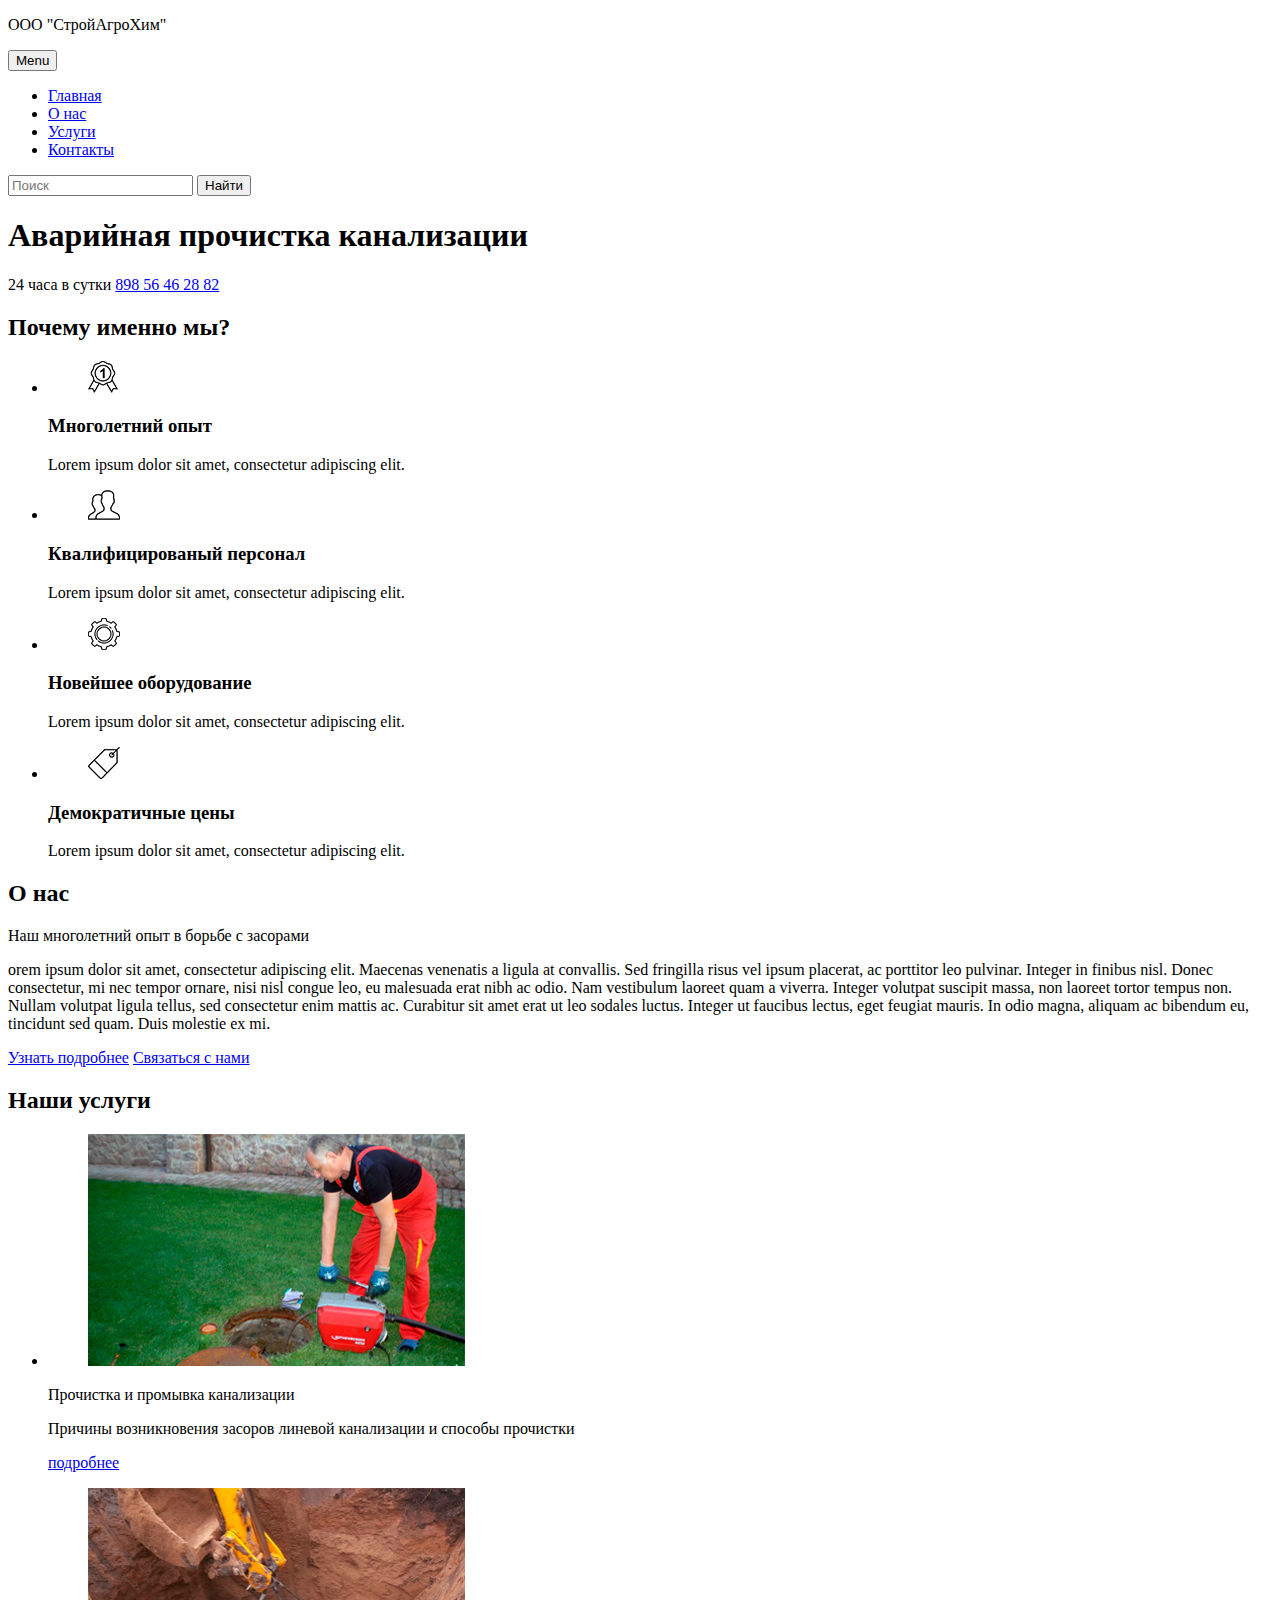
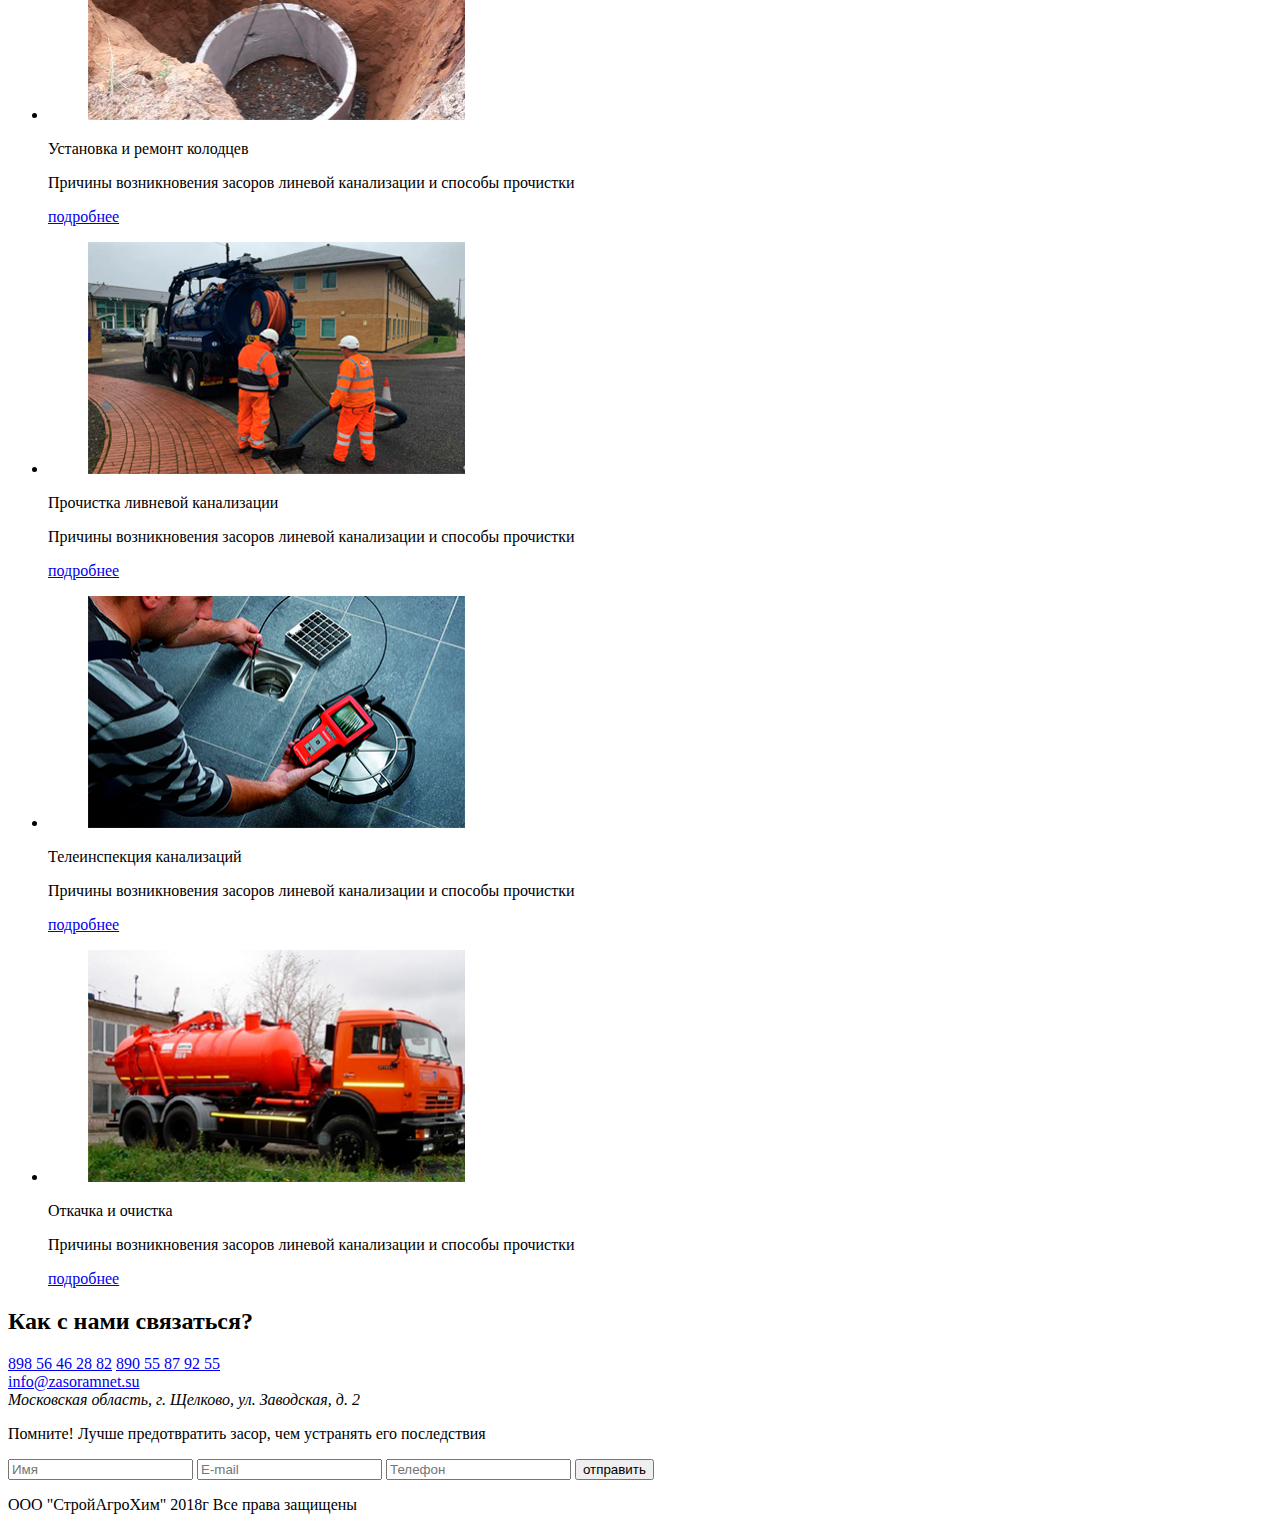
==== index.html @ be2d9e85 "Header" ====
<!DOCTYPE html>
<html lang="ru">
<head>
  <meta charset="UTF-8">
  <meta name="robots" content="noindex">
  <meta  name="viewport" content="width=device-width,initial-scale=1">
  <title>СтройАгроХим</title>
  <link href="https://fonts.googleapis.com/css?family=Istok+Web:400,700|Montserrat:300,300i&amp;subset=cyrillic" rel="stylesheet">
  <link rel="stylesheet" href="css/style.min.css">
</head>
<body>
  <header class="header">
    <div class="logo">
      <p>ООО "СтройАгроХим"</p>
    </div>
    <nav class="menu">
      <button type="button" class="menu__btn"><span class="visually-hidden">Menu</span></button>
      <ul class="menu__list">
        <li class="menu__item">
          <a href="#" class="menu__link">Главная</a>
        </li>
        <li class="menu__item">
          <a href="#" class="menu__link">О нас</a>
        </li>
        <li class="menu__item">
          <a href="#" class="menu__link">Услуги</a>
        </li>
        <li class="menu__item">
          <a href="#" class="menu__link">Контакты</a>
        </li>
      </ul>
    </nav>
    <form action="#" method="get" class="search">
      <input type="text" name="search" class="search__input" placeholder="Поиск">
      <button type="submit" class="search__btn"><span class="visually-hidden">Найти</span></button>
    </form>
  </header>
  
  <main>
    <section class="promo">
      <div class="wrapper promo__wrapper">
        <h1>Аварийная прочистка канализации</h1>
        <span>24 часа в сутки</span>
        <a href="tel:+79856462882" class="promo__phone">898 56 46 28 82</a>
      </div>
    </section>
    
    <section class="why wrapper">
      <h2 class="title">Почему именно мы?</h2>
      <ul class="why__menu">
        <li class="why__item">
          <figure class="why__img">
            <img src="img/icon-medal.png" alt="Многолетний опыт" width="30" height="32">
          </figure>
          <h3 class="subtitle">Многолетний опыт</h3>
          <p>Lorem ipsum dolor sit amet, consectetur adipiscing elit.</p>
        </li>
        <li class="why__item">
          <figure class="why__img">
            <img src="img/icon-users.png" alt="Квалифицированый персонал" width="32" height="30">
          </figure>
          <h3 class="subtitle">Квалифицированый персонал</h3>
          <p>Lorem ipsum dolor sit amet, consectetur adipiscing elit.</p>
        </li>
        <li class="why__item">
          <figure class="why__img">
            <img src="img/icon-cogwheel.png" alt="Новейшее оборудование" width="32" height="32">
          </figure>
          <h3 class="subtitle">Новейшее оборудование</h3>
          <p>Lorem ipsum dolor sit amet, consectetur adipiscing elit.</p>
        </li>
        <li class="why__item">
          <figure class="why__img">
            <img src="img/icon-tag.png" alt="Демократичные цены" width="32" height="32">
          </figure>
          <h3 class="subtitle">Демократичные цены</h3>
          <p>Lorem ipsum dolor sit amet, consectetur adipiscing elit.</p>
        </li>
      </ul>
    </section>
    
    <section class="about">
      <div class="wrapper">
        <h2 class="title">О нас</h2>
        <p class="about__title">Наш многолетний опыт в борьбе с засорами</p>
        <p>orem ipsum dolor sit amet, consectetur adipiscing elit. Maecenas venenatis a ligula at convallis. Sed fringilla risus vel ipsum placerat, ac porttitor leo pulvinar. Integer in finibus nisl. Donec consectetur, mi nec tempor ornare, nisi nisl congue leo, eu malesuada erat nibh ac odio. Nam vestibulum laoreet quam a viverra. Integer volutpat suscipit massa, non laoreet tortor tempus non. Nullam volutpat ligula tellus, sed consectetur enim mattis ac. Curabitur sit amet erat ut leo sodales luctus. Integer ut faucibus lectus, eget feugiat mauris. In odio magna, aliquam ac bibendum eu, tincidunt sed quam. Duis molestie ex mi.</p>
        <div class="about__links">
          <a href="#" class="about__link">Узнать подробнее</a>
          <a href="#" class="about__link">Связаться с нами</a>
        </div>
      </div>
    </section>
    
    <section class="service">
      <h2 class="title">Наши услуги</h2>
      <ul class="service__list">
        <li class="service__item">
          <figure class="service__img">
            <img src="img/img-1.jpg" alt="Прочистка и промывка канализации" width="377" height="232">
          </figure>
          <p class="service__title">Прочистка и промывка канализации</p>
          <div class="service__overlay">
            <p class="service__info">Причины возникновения засоров линевой канализации и способы прочистки</p>
            <a href="#" class="service__link">подробнее</a>
          </div>
        </li>
        <li class="service__item">
          <figure class="service__img">
            <img src="img/img-2.jpg" alt="Установка и ремонт колодцев" width="377" height="232">
          </figure>
          <p class="service__title">Установка и ремонт колодцев</p>
          <div class="service__overlay">
            <p class="service__info">Причины возникновения засоров линевой канализации и способы прочистки</p>
            <a href="#" class="service__link">подробнее</a>
          </div>
        </li>
        <li class="service__item">
          <figure class="service__img">
            <img src="img/img-3.jpg" alt="Прочистка ливневой канализации" width="377" height="232">
          </figure>
          <p class="service__title">Прочистка ливневой канализации</p>
          <div class="service__overlay">
            <p class="service__info">Причины возникновения засоров линевой канализации и способы прочистки</p>
            <a href="#" class="service__link">подробнее</a>
          </div>
        </li>
        <li class="service__item">
          <figure class="service__img">
            <img src="img/img-4.jpg" alt="Телеинспекция канализаций" width="377" height="232">
          </figure>
          <p class="service__title">Телеинспекция канализаций</p>
          <div class="service__overlay">
            <p class="service__info">Причины возникновения засоров линевой канализации и способы прочистки</p>
            <a href="#" class="service__link">подробнее</a>
          </div>
        </li>
        <li class="service__item">
          <figure class="service__img">
            <img src="img/img-5.jpg" alt="Откачка и очистка" width="377" height="232">
          </figure>
          <p class="service__title">Откачка и очистка</p>
          <div class="service__overlay">
            <p class="service__info">Причины возникновения засоров линевой канализации и способы прочистки</p>
            <a href="#" class="service__link">подробнее</a>
          </div>
        </li>
      </ul>
    </section>
    
    <section class="contacts">
      <div class="wrapper">
        <h2 class="title">Как с нами связаться?</h2>
        <div class="contacts__wrap">
          <div class="contacts__info">
            <div class="contacts__phones">
              <a href="tel:+79856462882">898 56 46 28 82</a>
              <a href="tel:+79055879255">890 55 87 92 55</a>
            </div>
            <a href="mailto:info@zasoramnet.su" class="contacts__mail">info@zasoramnet.su</a>
            <address class="contacts__address">Московская область, г. Щелково, ул. Заводская, д. 2</address>
            <p class="contacts__note">Помните! Лучше предотвратить засор, чем устранять его последствия</p>
          </div>
          <form action="#" method="post" class="contacts__form">
            <input type="text" name="name" class="contacts__input" placeholder="Имя">
            <input type="email" name="email" class="contacts__input" placeholder="E-mail">
            <input type="tel" name="phone" class="contacts__input" placeholder="Телефон">
            <button type="submit" class="contacts__btn">отправить</button>
          </form>
        </div>
      </div>
    </section>
  </main>
  
  <footer class="footer">
    <div class="wrapper">
      <p>ООО "СтройАгроХим" 2018г Все права защищены</p>
    </div>
  </footer>
  
  <script src=""></script>
</body>
</html>
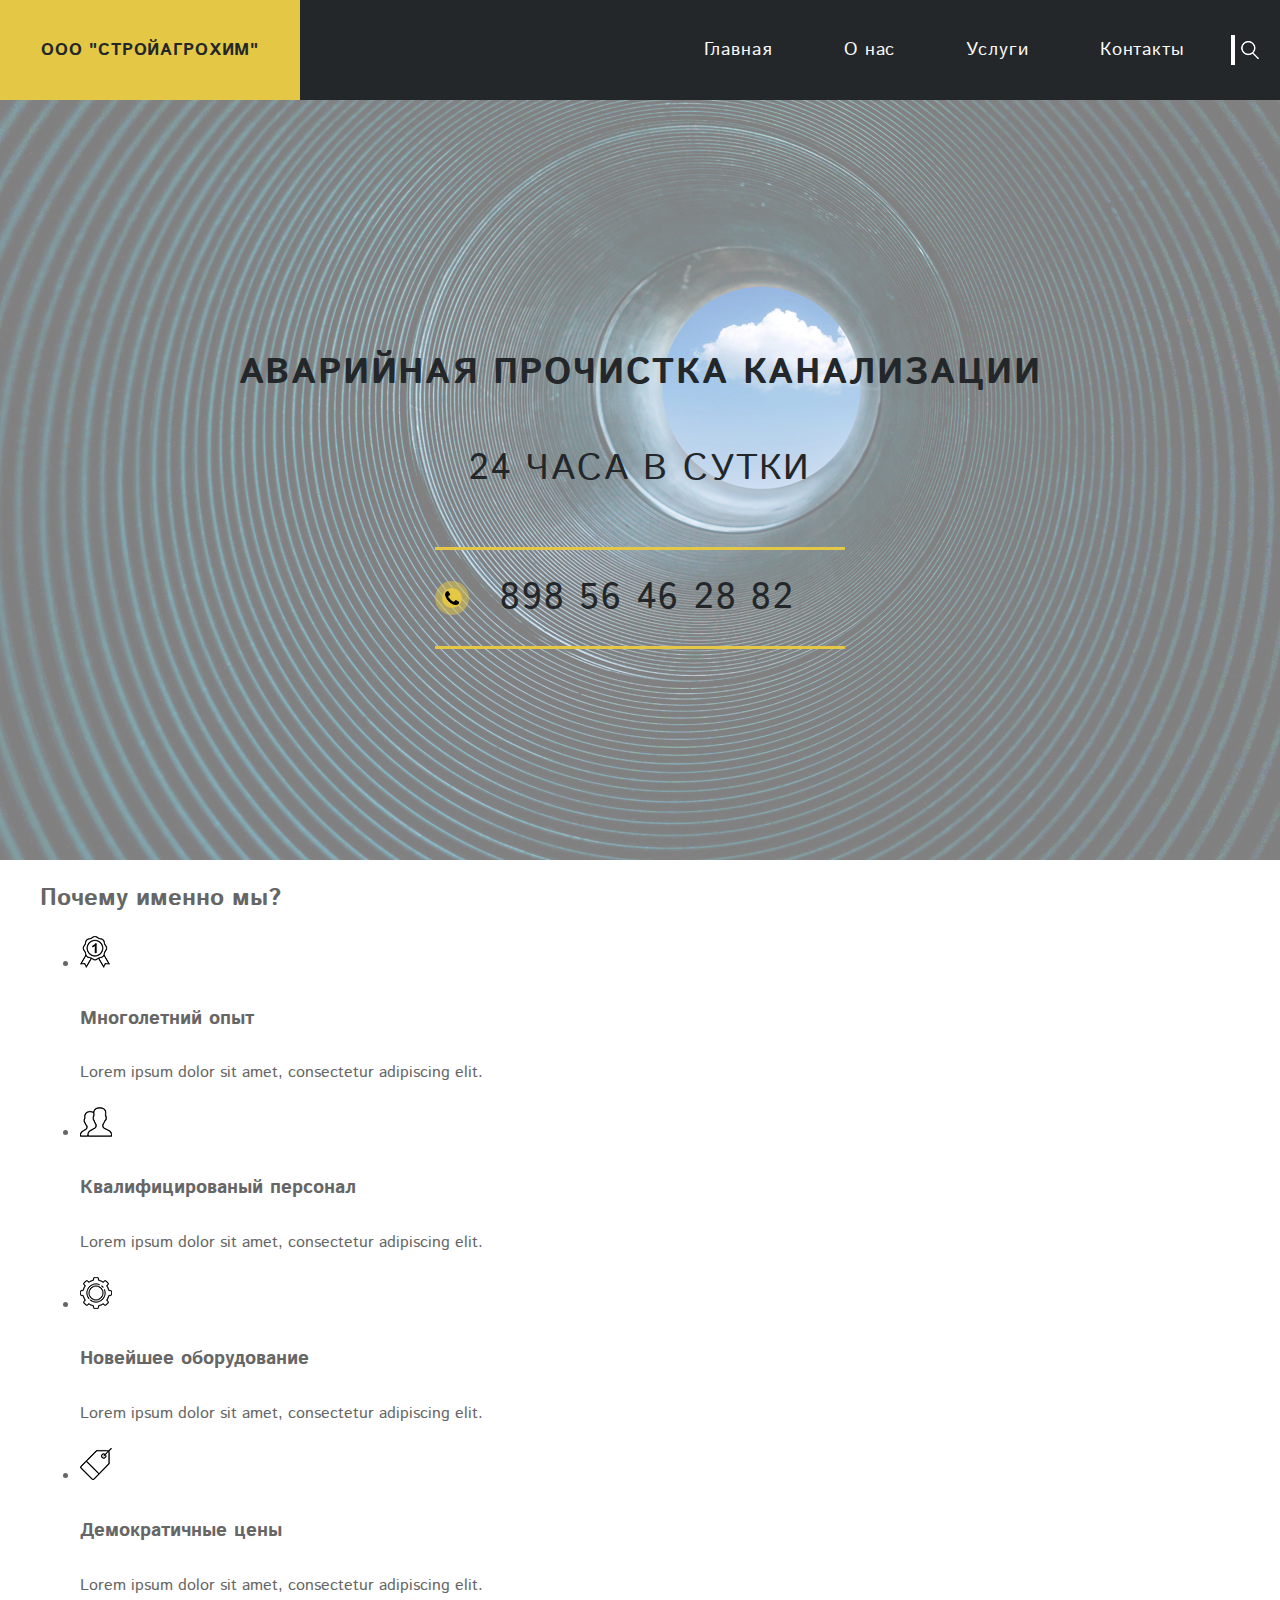
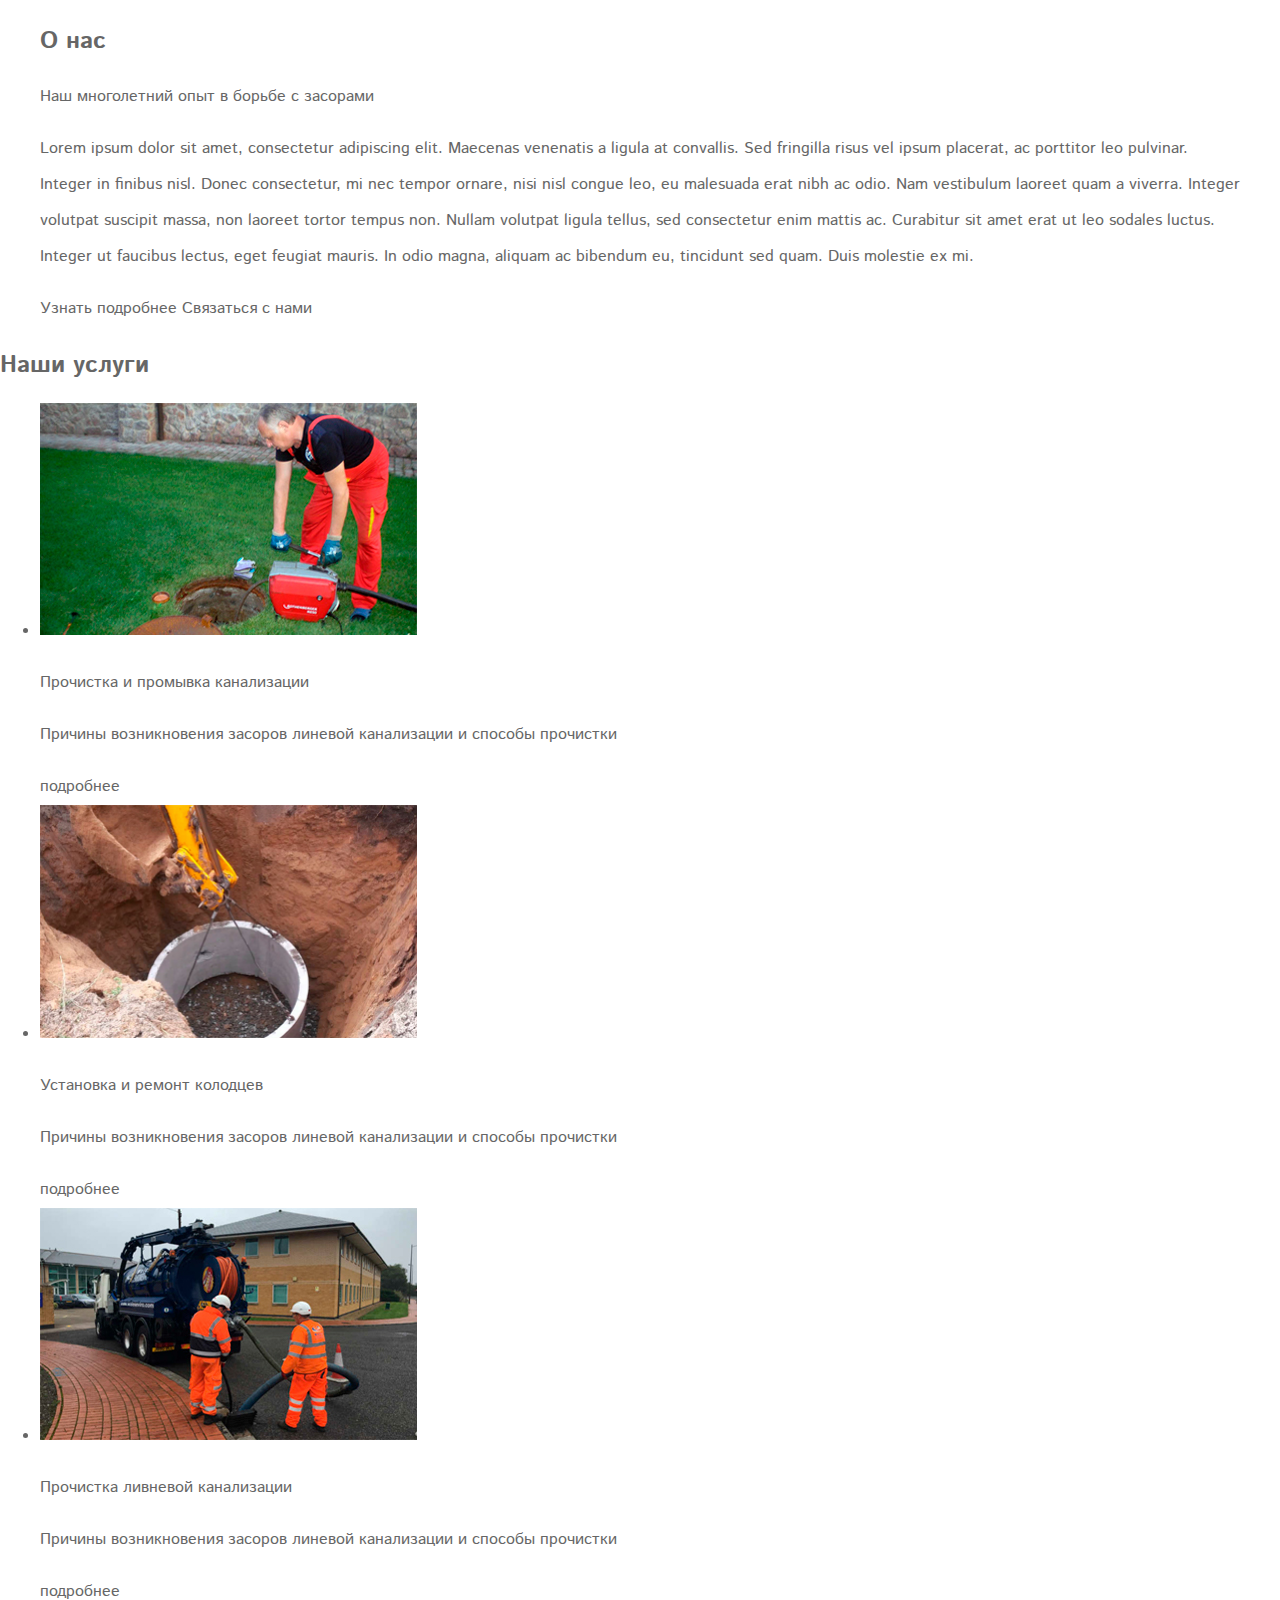
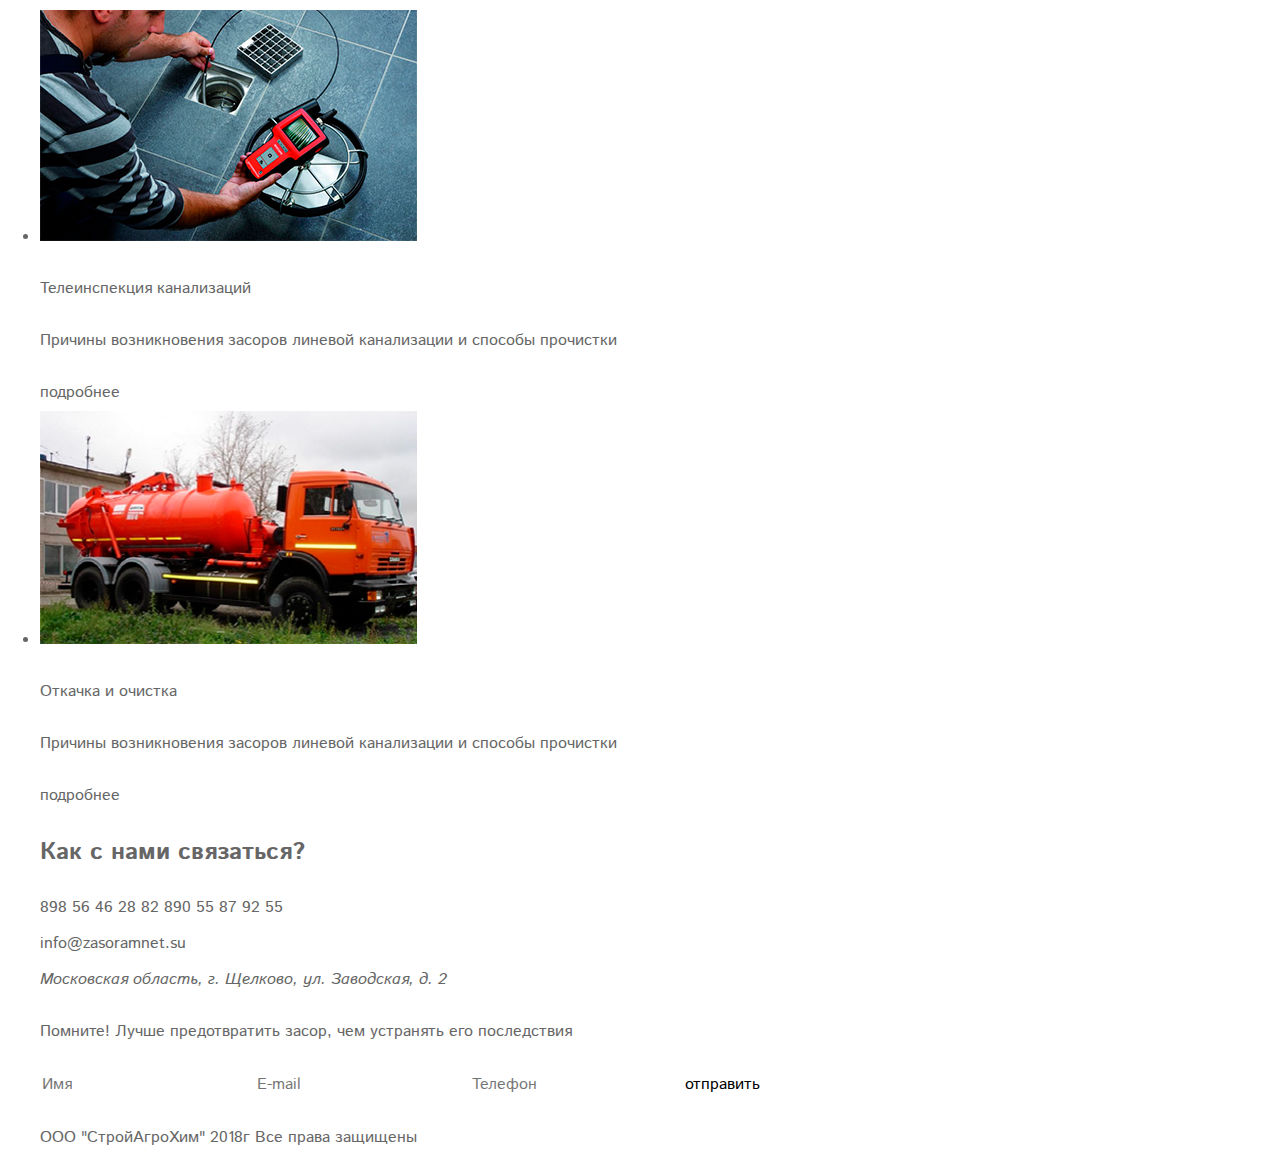
==== commit c526a944: "Promo" ====
--- a/index.html
+++ b/index.html
@@ -45,45 +45,47 @@
       </div>
     </section>
     
-    <section class="why wrapper">
-      <h2 class="title">Почему именно мы?</h2>
-      <ul class="why__menu">
-        <li class="why__item">
-          <figure class="why__img">
-            <img src="img/icon-medal.png" alt="Многолетний опыт" width="30" height="32">
-          </figure>
-          <h3 class="subtitle">Многолетний опыт</h3>
-          <p>Lorem ipsum dolor sit amet, consectetur adipiscing elit.</p>
-        </li>
-        <li class="why__item">
-          <figure class="why__img">
-            <img src="img/icon-users.png" alt="Квалифицированый персонал" width="32" height="30">
-          </figure>
-          <h3 class="subtitle">Квалифицированый персонал</h3>
-          <p>Lorem ipsum dolor sit amet, consectetur adipiscing elit.</p>
-        </li>
-        <li class="why__item">
-          <figure class="why__img">
-            <img src="img/icon-cogwheel.png" alt="Новейшее оборудование" width="32" height="32">
-          </figure>
-          <h3 class="subtitle">Новейшее оборудование</h3>
-          <p>Lorem ipsum dolor sit amet, consectetur adipiscing elit.</p>
-        </li>
-        <li class="why__item">
-          <figure class="why__img">
-            <img src="img/icon-tag.png" alt="Демократичные цены" width="32" height="32">
-          </figure>
-          <h3 class="subtitle">Демократичные цены</h3>
-          <p>Lorem ipsum dolor sit amet, consectetur adipiscing elit.</p>
-        </li>
-      </ul>
+    <section class="why">
+      <div class="wrapper">
+        <h2 class="title">Почему именно мы?</h2>
+        <ul class="why__list">
+          <li class="why__item">
+            <figure class="why__img">
+              <img src="img/icon-medal.png" alt="Многолетний опыт" width="30" height="32">
+            </figure>
+            <h3 class="subtitle">Многолетний опыт</h3>
+            <p>Lorem ipsum dolor sit amet, consectetur adipiscing elit.</p>
+          </li>
+          <li class="why__item">
+            <figure class="why__img">
+              <img src="img/icon-users.png" alt="Квалифицированый персонал" width="32" height="30">
+            </figure>
+            <h3 class="subtitle">Квалифицированый персонал</h3>
+            <p>Lorem ipsum dolor sit amet, consectetur adipiscing elit.</p>
+          </li>
+          <li class="why__item">
+            <figure class="why__img">
+              <img src="img/icon-cogwheel.png" alt="Новейшее оборудование" width="32" height="32">
+            </figure>
+            <h3 class="subtitle">Новейшее оборудование</h3>
+            <p>Lorem ipsum dolor sit amet, consectetur adipiscing elit.</p>
+          </li>
+          <li class="why__item">
+            <figure class="why__img">
+              <img src="img/icon-tag.png" alt="Демократичные цены" width="32" height="32">
+            </figure>
+            <h3 class="subtitle">Демократичные цены</h3>
+            <p>Lorem ipsum dolor sit amet, consectetur adipiscing elit.</p>
+          </li>
+        </ul>
+      </div>
     </section>
     
     <section class="about">
       <div class="wrapper">
         <h2 class="title">О нас</h2>
         <p class="about__title">Наш многолетний опыт в борьбе с засорами</p>
-        <p>orem ipsum dolor sit amet, consectetur adipiscing elit. Maecenas venenatis a ligula at convallis. Sed fringilla risus vel ipsum placerat, ac porttitor leo pulvinar. Integer in finibus nisl. Donec consectetur, mi nec tempor ornare, nisi nisl congue leo, eu malesuada erat nibh ac odio. Nam vestibulum laoreet quam a viverra. Integer volutpat suscipit massa, non laoreet tortor tempus non. Nullam volutpat ligula tellus, sed consectetur enim mattis ac. Curabitur sit amet erat ut leo sodales luctus. Integer ut faucibus lectus, eget feugiat mauris. In odio magna, aliquam ac bibendum eu, tincidunt sed quam. Duis molestie ex mi.</p>
+        <p>Lorem ipsum dolor sit amet, consectetur adipiscing elit. Maecenas venenatis a ligula at convallis. Sed fringilla risus vel ipsum placerat, ac porttitor leo pulvinar. Integer in finibus nisl. Donec consectetur, mi nec tempor ornare, nisi nisl congue leo, eu malesuada erat nibh ac odio. Nam vestibulum laoreet quam a viverra. Integer volutpat suscipit massa, non laoreet tortor tempus non. Nullam volutpat ligula tellus, sed consectetur enim mattis ac. Curabitur sit amet erat ut leo sodales luctus. Integer ut faucibus lectus, eget feugiat mauris. In odio magna, aliquam ac bibendum eu, tincidunt sed quam. Duis molestie ex mi.</p>
         <div class="about__links">
           <a href="#" class="about__link">Узнать подробнее</a>
           <a href="#" class="about__link">Связаться с нами</a>
--- a/css/style.min.css
+++ b/css/style.min.css
@@ -0,0 +1,2 @@
+/*! normalize.css v4.1.1 | MIT License | github.com/necolas/normalize.css */
+html{font-family:sans-serif;-ms-text-size-adjust:100%;-webkit-text-size-adjust:100%;-webkit-box-sizing:border-box;box-sizing:border-box}body{margin:0;width:100%;max-width:100%;font-family:"Istok Web","Arial",sans-serif;font-size:16px;line-height:36px;font-weight:400;color:#666;display:-webkit-box;display:-ms-flexbox;display:flex;-webkit-box-orient:vertical;-webkit-box-direction:normal;-ms-flex-direction:column;flex-direction:column;min-height:100vh}article,aside,details,figcaption,figure,footer,header,main,menu,nav,section,summary{display:block}audio,canvas,progress,video{display:inline-block}audio:not([controls]){display:none;height:0}progress,sub,sup{vertical-align:baseline}[hidden],template{display:none}a{background-color:transparent;-webkit-text-decoration-skip:objects;text-decoration:none;color:inherit}a:active,a:hover{outline-width:0}abbr[title]{border-bottom:none;-webkit-text-decoration:underline dotted;text-decoration:underline dotted}b,strong{font-weight:bolder}dfn{font-style:italic}h1{font-size:2em;margin:.67em 0}mark{background-color:#ff0;color:#000}small{font-size:80%}sub,sup{font-size:75%;line-height:0;position:relative}sub{bottom:-.25em}sup{top:-.5em}img{border-style:none;max-width:100%;height:auto}svg:not(:root){overflow:hidden}code,kbd,pre,samp{font-family:monospace,monospace;font-size:1em}hr{-webkit-box-sizing:content-box;box-sizing:content-box;height:0}button,input,select,textarea{margin:0}select{font:inherit}optgroup{font-weight:700}button,hr,input{overflow:visible}button,select{text-transform:none}[type=reset],[type=submit],button,html [type=button]{-webkit-appearance:button}[type=button]::-moz-focus-inner,[type=reset]::-moz-focus-inner,[type=submit]::-moz-focus-inner,button::-moz-focus-inner{border-style:none;padding:0}[type=button]:-moz-focusring,[type=reset]:-moz-focusring,[type=submit]:-moz-focusring,button:-moz-focusring{outline:1px dotted ButtonText}fieldset{border:1px solid silver;margin:0 2px;padding:.35em .625em .75em}legend{color:inherit;display:table;max-width:100%;white-space:normal}textarea{overflow:auto}[type=checkbox],[type=radio],legend{-webkit-box-sizing:border-box;box-sizing:border-box;padding:0}[type=number]::-webkit-inner-spin-button,[type=number]::-webkit-outer-spin-button{height:auto}[type=search]{-webkit-appearance:textfield;outline-offset:-2px}[type=search]::-webkit-search-cancel-button,[type=search]::-webkit-search-decoration{-webkit-appearance:none}::-webkit-input-placeholder{color:inherit;opacity:.54}::-webkit-file-upload-button{-webkit-appearance:button;font:inherit}.reset,figure{margin:0;padding:0}.visually-hidden{position:absolute;width:1px;height:1px;margin:-1px;border:0;padding:0;clip:rect(0 0 0 0);overflow:hidden}.transition{-webkit-transition:ease-out .3s;transition:ease-out .3s}.footer{margin-top:auto}*,:after,:before{-webkit-box-sizing:inherit;box-sizing:inherit}button,input,textarea{font:inherit;border:0;outline:0}button{padding:0;cursor:pointer;background-color:transparent}.wrapper{width:1230px;padding-left:15px;padding-right:15px;margin-left:auto;margin-right:auto}.header,.logo{display:-webkit-box;display:-ms-flexbox;display:flex;-webkit-box-align:center;-ms-flex-align:center;align-items:center}.header{position:fixed;z-index:1000;top:0;left:0;right:0;-webkit-box-pack:justify;-ms-flex-pack:justify;justify-content:space-between;background-color:#232729}.logo{width:300px;height:100px;-webkit-box-pack:center;-ms-flex-pack:center;justify-content:center;color:#232729;font-size:17px;line-height:30px;font-weight:700;letter-spacing:.05em;text-transform:uppercase;background-color:#e4c845}.logo p{margin:0}.menu{margin-left:auto;margin-right:15px}.menu__btn{display:none}.menu__list{margin:0;padding:0;list-style-type:none;display:-webkit-box;display:-ms-flexbox;display:flex;-webkit-box-pack:end;-ms-flex-pack:end;justify-content:flex-end;-webkit-box-align:center;-ms-flex-align:center;align-items:center}.menu__item{margin-left:10px}.menu__link{display:block;padding:15px 30px;color:#fafafa;font-size:18px;line-height:30px;letter-spacing:.05em;border-right:1px solid transparent;-webkit-transition:ease-out .3s;transition:ease-out .3s}.menu__link--active,.menu__link:active,.menu__link:hover{color:#232729;background-color:#e4c845;border-color:#333;-webkit-transition:ease-out .3s;transition:ease-out .3s}.search{display:-webkit-box;display:-ms-flexbox;display:flex;-webkit-box-pack:end;-ms-flex-pack:end;justify-content:flex-end;-webkit-box-align:center;-ms-flex-align:center;align-items:center;margin-right:15px}.search:hover .search__input,.search__input{-webkit-transition:ease-out .3s;transition:ease-out .3s}.search:hover .search__input{margin-right:10px;padding:0 10px;max-width:150px}.search__input{max-width:0;width:150px;height:30px}.promo,.search__btn{background-repeat:no-repeat;background-position:center}.search__btn{width:30px;height:30px;background-image:url(../img/icon-search.png);background-size:18px 18px}.promo{position:relative;z-index:5;min-height:860px;padding-top:355px;text-align:center;color:#232729;background-image:url(../img/bg-main.jpg);background-size:cover}.promo::before{content:"";position:absolute;z-index:-1;top:0;left:0;right:0;bottom:0;background-color:rgba(255,255,255,.5)}.promo h1{margin-top:0;margin-bottom:60px;font-weight:700}.promo h1,.promo span,.promo__phone{font-size:36px;letter-spacing:.05em;text-transform:uppercase}.promo span{margin-bottom:60px;display:block}.promo__phone{position:relative;display:inline-block;margin-left:auto;margin-right:auto;padding:30px 50px 30px 65px;border-bottom:3px solid #e4c845;border-top:3px solid #e4c845}.promo__phone::after,.promo__phone::before{content:"";position:absolute;top:50%;-webkit-transform:translateY(-50%);transform:translateY(-50%);border-radius:50%}.promo__phone::before{background-color:rgba(228,200,69,.5);left:0;width:34px;height:34px}.promo__phone::after{left:7px;width:20px;height:20px;background-color:#e4c845;background-image:url(../img/icon-phone.png);background-size:14px 14px;background-position:center;background-repeat:no-repeat}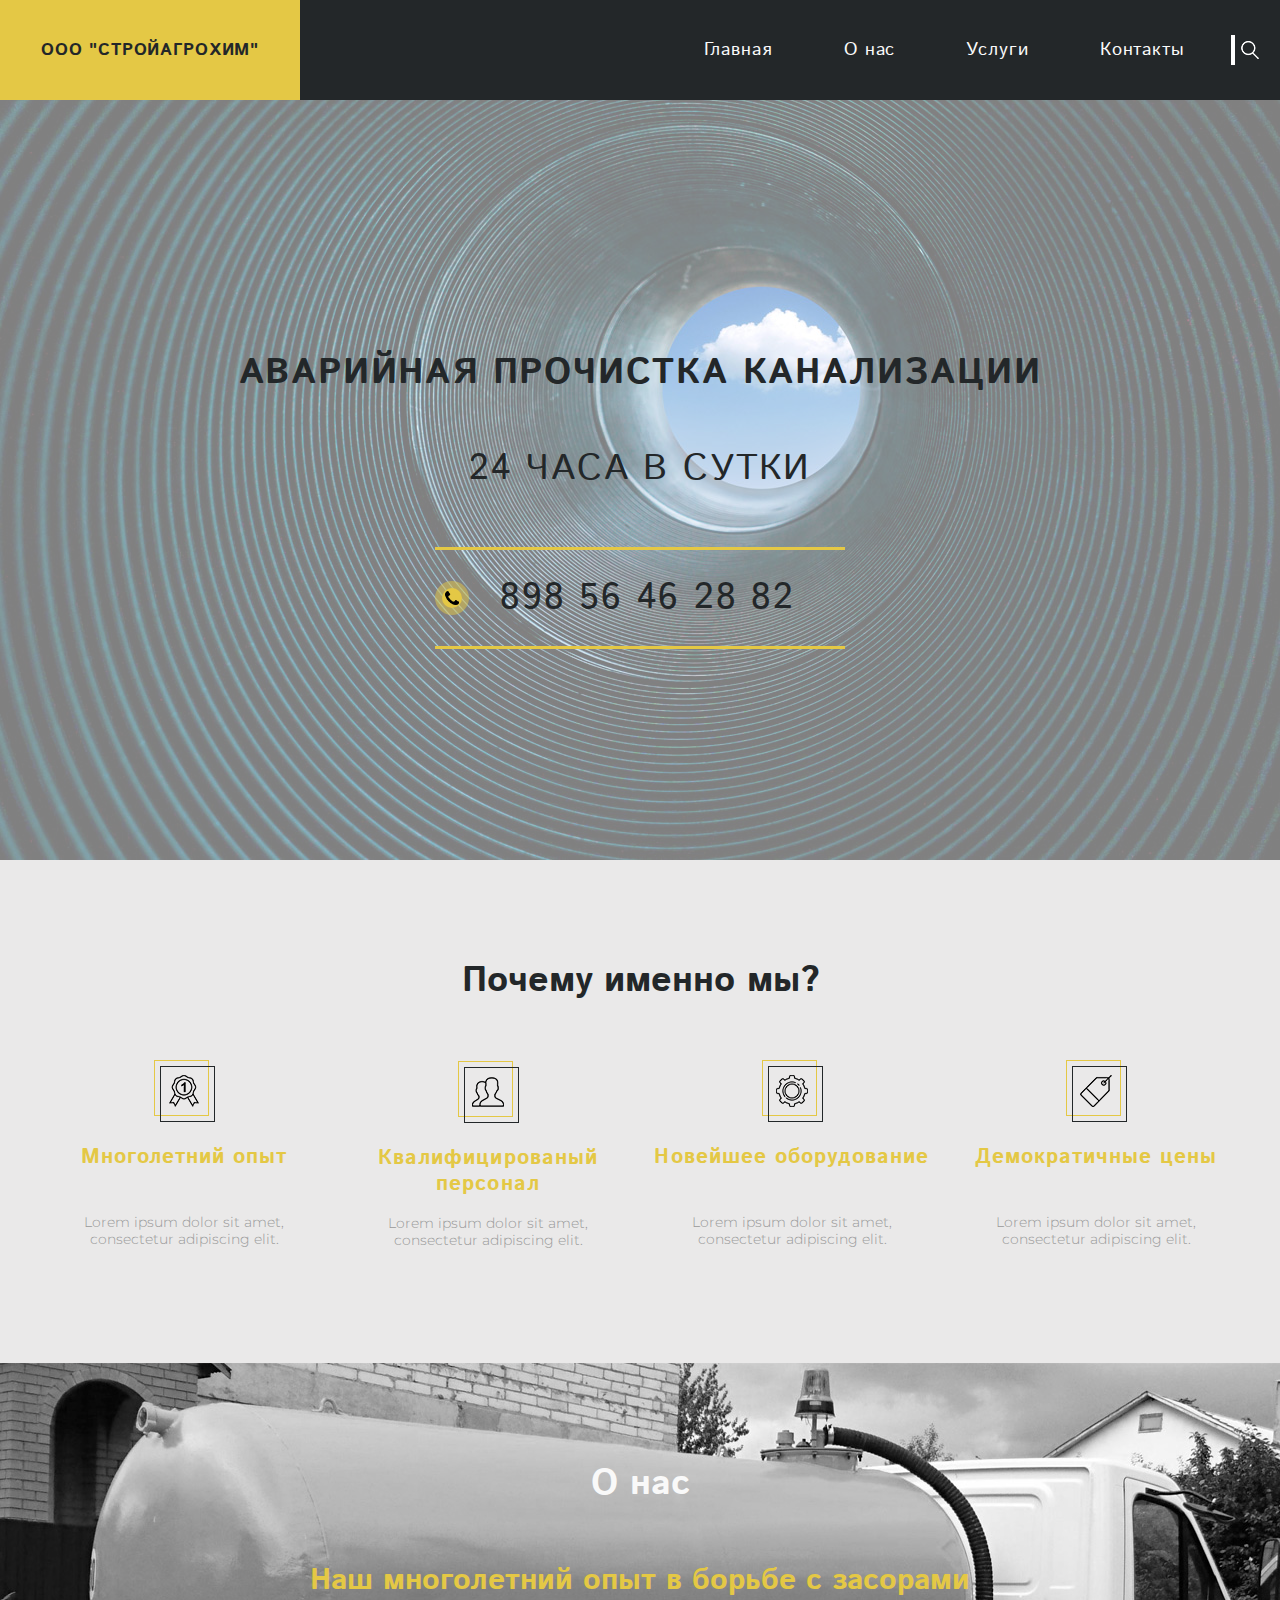
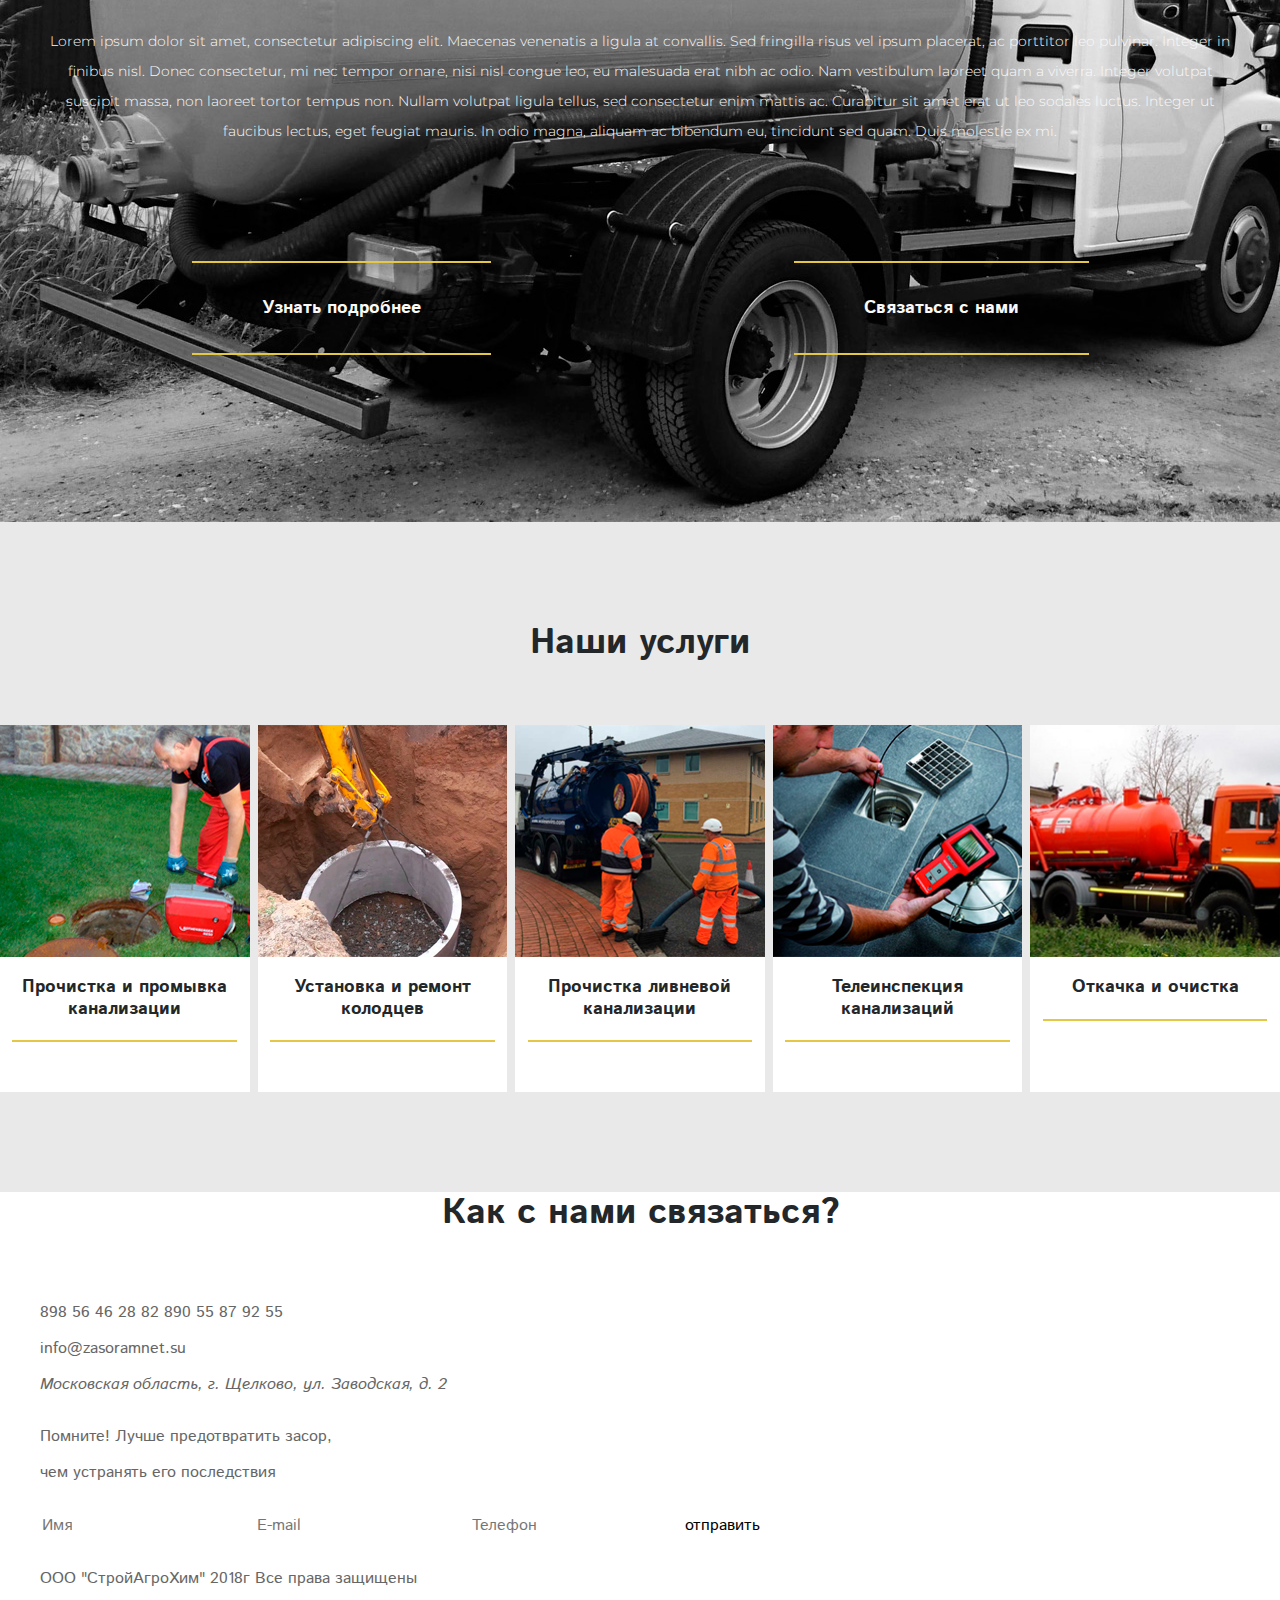
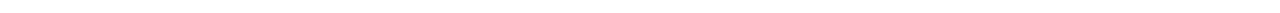
==== commit f6534bc8: "Desktop" ====
--- a/index.html
+++ b/index.html
@@ -160,7 +160,7 @@
             </div>
             <a href="mailto:info@zasoramnet.su" class="contacts__mail">info@zasoramnet.su</a>
             <address class="contacts__address">Московская область, г. Щелково, ул. Заводская, д. 2</address>
-            <p class="contacts__note">Помните! Лучше предотвратить засор, чем устранять его последствия</p>
+            <p class="contacts__note">Помните! Лучше предотвратить засор,<br>чем устранять его последствия</p>
           </div>
           <form action="#" method="post" class="contacts__form">
             <input type="text" name="name" class="contacts__input" placeholder="Имя">
--- a/css/style.min.css
+++ b/css/style.min.css
@@ -1,2 +1,2 @@
 /*! normalize.css v4.1.1 | MIT License | github.com/necolas/normalize.css */
-html{font-family:sans-serif;-ms-text-size-adjust:100%;-webkit-text-size-adjust:100%;-webkit-box-sizing:border-box;box-sizing:border-box}body{margin:0;width:100%;max-width:100%;font-family:"Istok Web","Arial",sans-serif;font-size:16px;line-height:36px;font-weight:400;color:#666;display:-webkit-box;display:-ms-flexbox;display:flex;-webkit-box-orient:vertical;-webkit-box-direction:normal;-ms-flex-direction:column;flex-direction:column;min-height:100vh}article,aside,details,figcaption,figure,footer,header,main,menu,nav,section,summary{display:block}audio,canvas,progress,video{display:inline-block}audio:not([controls]){display:none;height:0}progress,sub,sup{vertical-align:baseline}[hidden],template{display:none}a{background-color:transparent;-webkit-text-decoration-skip:objects;text-decoration:none;color:inherit}a:active,a:hover{outline-width:0}abbr[title]{border-bottom:none;-webkit-text-decoration:underline dotted;text-decoration:underline dotted}b,strong{font-weight:bolder}dfn{font-style:italic}h1{font-size:2em;margin:.67em 0}mark{background-color:#ff0;color:#000}small{font-size:80%}sub,sup{font-size:75%;line-height:0;position:relative}sub{bottom:-.25em}sup{top:-.5em}img{border-style:none;max-width:100%;height:auto}svg:not(:root){overflow:hidden}code,kbd,pre,samp{font-family:monospace,monospace;font-size:1em}hr{-webkit-box-sizing:content-box;box-sizing:content-box;height:0}button,input,select,textarea{margin:0}select{font:inherit}optgroup{font-weight:700}button,hr,input{overflow:visible}button,select{text-transform:none}[type=reset],[type=submit],button,html [type=button]{-webkit-appearance:button}[type=button]::-moz-focus-inner,[type=reset]::-moz-focus-inner,[type=submit]::-moz-focus-inner,button::-moz-focus-inner{border-style:none;padding:0}[type=button]:-moz-focusring,[type=reset]:-moz-focusring,[type=submit]:-moz-focusring,button:-moz-focusring{outline:1px dotted ButtonText}fieldset{border:1px solid silver;margin:0 2px;padding:.35em .625em .75em}legend{color:inherit;display:table;max-width:100%;white-space:normal}textarea{overflow:auto}[type=checkbox],[type=radio],legend{-webkit-box-sizing:border-box;box-sizing:border-box;padding:0}[type=number]::-webkit-inner-spin-button,[type=number]::-webkit-outer-spin-button{height:auto}[type=search]{-webkit-appearance:textfield;outline-offset:-2px}[type=search]::-webkit-search-cancel-button,[type=search]::-webkit-search-decoration{-webkit-appearance:none}::-webkit-input-placeholder{color:inherit;opacity:.54}::-webkit-file-upload-button{-webkit-appearance:button;font:inherit}.reset,figure{margin:0;padding:0}.visually-hidden{position:absolute;width:1px;height:1px;margin:-1px;border:0;padding:0;clip:rect(0 0 0 0);overflow:hidden}.transition{-webkit-transition:ease-out .3s;transition:ease-out .3s}.footer{margin-top:auto}*,:after,:before{-webkit-box-sizing:inherit;box-sizing:inherit}button,input,textarea{font:inherit;border:0;outline:0}button{padding:0;cursor:pointer;background-color:transparent}.wrapper{width:1230px;padding-left:15px;padding-right:15px;margin-left:auto;margin-right:auto}.header,.logo{display:-webkit-box;display:-ms-flexbox;display:flex;-webkit-box-align:center;-ms-flex-align:center;align-items:center}.header{position:fixed;z-index:1000;top:0;left:0;right:0;-webkit-box-pack:justify;-ms-flex-pack:justify;justify-content:space-between;background-color:#232729}.logo{width:300px;height:100px;-webkit-box-pack:center;-ms-flex-pack:center;justify-content:center;color:#232729;font-size:17px;line-height:30px;font-weight:700;letter-spacing:.05em;text-transform:uppercase;background-color:#e4c845}.logo p{margin:0}.menu{margin-left:auto;margin-right:15px}.menu__btn{display:none}.menu__list{margin:0;padding:0;list-style-type:none;display:-webkit-box;display:-ms-flexbox;display:flex;-webkit-box-pack:end;-ms-flex-pack:end;justify-content:flex-end;-webkit-box-align:center;-ms-flex-align:center;align-items:center}.menu__item{margin-left:10px}.menu__link{display:block;padding:15px 30px;color:#fafafa;font-size:18px;line-height:30px;letter-spacing:.05em;border-right:1px solid transparent;-webkit-transition:ease-out .3s;transition:ease-out .3s}.menu__link--active,.menu__link:active,.menu__link:hover{color:#232729;background-color:#e4c845;border-color:#333;-webkit-transition:ease-out .3s;transition:ease-out .3s}.search{display:-webkit-box;display:-ms-flexbox;display:flex;-webkit-box-pack:end;-ms-flex-pack:end;justify-content:flex-end;-webkit-box-align:center;-ms-flex-align:center;align-items:center;margin-right:15px}.search:hover .search__input,.search__input{-webkit-transition:ease-out .3s;transition:ease-out .3s}.search:hover .search__input{margin-right:10px;padding:0 10px;max-width:150px}.search__input{max-width:0;width:150px;height:30px}.promo,.search__btn{background-repeat:no-repeat;background-position:center}.search__btn{width:30px;height:30px;background-image:url(../img/icon-search.png);background-size:18px 18px}.promo{position:relative;z-index:5;min-height:860px;padding-top:355px;text-align:center;color:#232729;background-image:url(../img/bg-main.jpg);background-size:cover}.promo::before{content:"";position:absolute;z-index:-1;top:0;left:0;right:0;bottom:0;background-color:rgba(255,255,255,.5)}.promo h1{margin-top:0;margin-bottom:60px;font-weight:700}.promo h1,.promo span,.promo__phone{font-size:36px;letter-spacing:.05em;text-transform:uppercase}.promo span{margin-bottom:60px;display:block}.promo__phone{position:relative;display:inline-block;margin-left:auto;margin-right:auto;padding:30px 50px 30px 65px;border-bottom:3px solid #e4c845;border-top:3px solid #e4c845}.promo__phone::after,.promo__phone::before{content:"";position:absolute;top:50%;-webkit-transform:translateY(-50%);transform:translateY(-50%);border-radius:50%}.promo__phone::before{background-color:rgba(228,200,69,.5);left:0;width:34px;height:34px}.promo__phone::after{left:7px;width:20px;height:20px;background-color:#e4c845;background-image:url(../img/icon-phone.png);background-size:14px 14px;background-position:center;background-repeat:no-repeat}+html{font-family:sans-serif;-ms-text-size-adjust:100%;-webkit-text-size-adjust:100%;-webkit-box-sizing:border-box;box-sizing:border-box}body{margin:0;width:100%;max-width:100%;font-family:"Istok Web","Arial",sans-serif;font-size:16px;line-height:36px;font-weight:400;color:#666;display:-webkit-box;display:-ms-flexbox;display:flex;-webkit-box-orient:vertical;-webkit-box-direction:normal;-ms-flex-direction:column;flex-direction:column;min-height:100vh}article,aside,details,figcaption,figure,footer,header,main,menu,nav,section,summary{display:block}audio,canvas,progress,video{display:inline-block}audio:not([controls]){display:none;height:0}progress,sub,sup{vertical-align:baseline}[hidden],template{display:none}a{background-color:transparent;-webkit-text-decoration-skip:objects;text-decoration:none;color:inherit}a:active,a:hover{outline-width:0}abbr[title]{border-bottom:none;-webkit-text-decoration:underline dotted;text-decoration:underline dotted}b,strong{font-weight:bolder}dfn{font-style:italic}h1{font-size:2em;margin:.67em 0}mark{background-color:#ff0;color:#000}small{font-size:80%}sub,sup{font-size:75%;line-height:0;position:relative}sub{bottom:-.25em}sup{top:-.5em}img{border-style:none;max-width:100%;height:auto}svg:not(:root){overflow:hidden}code,kbd,pre,samp{font-family:monospace,monospace;font-size:1em}hr{-webkit-box-sizing:content-box;box-sizing:content-box;height:0}button,input,select,textarea{margin:0}select{font:inherit}optgroup{font-weight:700}button,hr,input{overflow:visible}button,select{text-transform:none}[type=reset],[type=submit],button,html [type=button]{-webkit-appearance:button}[type=button]::-moz-focus-inner,[type=reset]::-moz-focus-inner,[type=submit]::-moz-focus-inner,button::-moz-focus-inner{border-style:none;padding:0}[type=button]:-moz-focusring,[type=reset]:-moz-focusring,[type=submit]:-moz-focusring,button:-moz-focusring{outline:1px dotted ButtonText}fieldset{border:1px solid silver;margin:0 2px;padding:.35em .625em .75em}legend{color:inherit;display:table;max-width:100%;white-space:normal}textarea{overflow:auto}[type=checkbox],[type=radio],legend{-webkit-box-sizing:border-box;box-sizing:border-box;padding:0}[type=number]::-webkit-inner-spin-button,[type=number]::-webkit-outer-spin-button{height:auto}[type=search]{-webkit-appearance:textfield;outline-offset:-2px}[type=search]::-webkit-search-cancel-button,[type=search]::-webkit-search-decoration{-webkit-appearance:none}::-webkit-input-placeholder{color:inherit;opacity:.54}::-webkit-file-upload-button{-webkit-appearance:button;font:inherit}.reset,figure{margin:0;padding:0}.visually-hidden{position:absolute;width:1px;height:1px;margin:-1px;border:0;padding:0;clip:rect(0 0 0 0);overflow:hidden}.transition{-webkit-transition:ease-out .3s;transition:ease-out .3s}.footer{margin-top:auto}*,:after,:before{-webkit-box-sizing:inherit;box-sizing:inherit}button,input,textarea{font:inherit;border:0;outline:0}button{padding:0;cursor:pointer;background-color:transparent}.title,h2{margin-top:0;margin-bottom:60px;text-align:center;font-size:36px;line-height:1.2;color:#232729;font-weight:700}.subtitle,h3{font-size:21px;line-height:26px;color:#e4c845;font-weight:700;letter-spacing:.05em}.wrapper{width:1230px;padding-left:15px;padding-right:15px;margin-left:auto;margin-right:auto}.header,.logo{display:-webkit-box;display:-ms-flexbox;display:flex;-webkit-box-align:center;-ms-flex-align:center;align-items:center}.header{position:fixed;z-index:1000;top:0;left:0;right:0;-webkit-box-pack:justify;-ms-flex-pack:justify;justify-content:space-between;background-color:#232729}.logo{width:300px;height:100px;-webkit-box-pack:center;-ms-flex-pack:center;justify-content:center;color:#232729;font-size:17px;line-height:30px;font-weight:700;letter-spacing:.05em;text-transform:uppercase;background-color:#e4c845}.logo p{margin:0}.menu{margin-left:auto;margin-right:15px}.menu__btn{display:none}.menu__list{margin:0;padding:0;list-style-type:none;display:-webkit-box;display:-ms-flexbox;display:flex;-webkit-box-pack:end;-ms-flex-pack:end;justify-content:flex-end;-webkit-box-align:center;-ms-flex-align:center;align-items:center}.menu__item{margin-left:10px}.menu__link{display:block;padding:15px 30px;color:#fafafa;font-size:18px;line-height:30px;letter-spacing:.05em;border-right:1px solid transparent;-webkit-transition:ease-out .3s;transition:ease-out .3s}.menu__link--active,.menu__link:active,.menu__link:hover{color:#232729;background-color:#e4c845;border-color:#333;-webkit-transition:ease-out .3s;transition:ease-out .3s}.search{display:-webkit-box;display:-ms-flexbox;display:flex;-webkit-box-pack:end;-ms-flex-pack:end;justify-content:flex-end;-webkit-box-align:center;-ms-flex-align:center;align-items:center;margin-right:15px}.search:hover .search__input,.search__input{-webkit-transition:ease-out .3s;transition:ease-out .3s}.search:hover .search__input{margin-right:10px;padding:0 10px;max-width:150px}.search__input{max-width:0;width:150px;height:30px}.promo,.search__btn{background-repeat:no-repeat;background-position:center}.search__btn{width:30px;height:30px;background-image:url(../img/icon-search.png);background-size:18px 18px}.promo{position:relative;z-index:5;min-height:860px;padding-top:355px;text-align:center;color:#232729;background-image:url(../img/bg-main.jpg);background-size:cover}.promo::before{content:"";position:absolute;z-index:-1;top:0;left:0;right:0;bottom:0;background-color:rgba(255,255,255,.5)}.promo h1{margin-top:0;margin-bottom:60px;font-weight:700}.promo h1,.promo span,.promo__phone{font-size:36px;letter-spacing:.05em;text-transform:uppercase}.promo span{margin-bottom:60px;display:block}.promo__phone{position:relative;display:inline-block;margin-left:auto;margin-right:auto;padding:30px 50px 30px 65px;border-bottom:3px solid #e4c845;border-top:3px solid #e4c845}.promo__phone::after,.promo__phone::before{content:"";position:absolute;top:50%;-webkit-transform:translateY(-50%);transform:translateY(-50%);border-radius:50%}.promo__phone::before{background-color:rgba(228,200,69,.5);left:0;width:34px;height:34px}.promo__phone::after{left:7px;width:20px;height:20px;background-color:#e4c845;background-image:url(../img/icon-phone.png);background-size:14px 14px;background-position:center;background-repeat:no-repeat}.why{padding-top:100px;padding-bottom:100px;background-color:#eae9e9}.why__list{margin:0;padding:0;list-style-type:none;display:-webkit-box;display:-ms-flexbox;display:flex;-webkit-box-pack:justify;-ms-flex-pack:justify;justify-content:space-between;-webkit-box-align:baseline;-ms-flex-align:baseline;align-items:baseline}.why__item{width:24%;text-align:center}.about p,.why__item p{font-family:"Montserrat","Arial",sans-serif;font-size:14px;font-weight:300}.why__item p{margin-top:0;padding-left:10px;padding-right:10px;color:#999;line-height:1.2}.why__item .subtitle{min-height:60px;margin-bottom:10px}.why__img{position:relative;display:-webkit-box;display:-ms-flexbox;display:flex;-webkit-box-pack:center;-ms-flex-pack:center;justify-content:center;-webkit-box-align:center;-ms-flex-align:center;align-items:center;margin-bottom:25px;width:55px;height:56px;margin-left:auto;margin-right:auto}.why__img::after,.why__img::before{content:"";position:absolute;top:-3px;left:-3px;width:55px;height:56px;border:1px solid #e4c845}.why__img::after{top:3px;left:3px;border:1px solid #232729}.about{min-height:759px;padding-top:100px;padding-bottom:100px;text-align:center;background-image:url(../../img/bg-2.jpg);background-repeat:no-repeat;background-position:center;background-size:cover}.about,.about .title{color:#f9f9f9}.about p{line-height:30px}.about .about__title{font-family:"Istok Web","Arial",sans-serif;font-size:30px;font-weight:700;color:#e4c845}.about__links{display:-webkit-box;display:-ms-flexbox;display:flex;-ms-flex-pack:distribute;justify-content:space-around;-webkit-box-align:center;-ms-flex-align:center;align-items:center;margin-top:115px}.about__link{display:block;padding:30px 70px;font-size:18px;font-weight:700;line-height:30px;border-top:2px solid #e4c845;border-bottom:2px solid #e4c845;-webkit-transition:ease-out .3s;transition:ease-out .3s}.service{padding-top:100px;padding-bottom:100px;background-color:#eae9e9}.service__list{margin:0;padding:0;list-style-type:none;display:-webkit-box;display:-ms-flexbox;display:flex;-webkit-box-pack:justify;-ms-flex-pack:justify;justify-content:space-between;-webkit-box-align:stretch;-ms-flex-align:stretch;align-items:stretch}.service__item{position:relative;width:19.5%;padding-bottom:50px;background-color:#fff}.service__item:hover .service__overlay{opacity:1;-webkit-transition:ease-out .3s;transition:ease-out .3s}.service__title{width:90%;margin:0 auto;padding-top:20px;padding-bottom:20px;font-size:18px;line-height:1.2;font-weight:700;color:#232729;text-align:center;border-bottom:2px solid #e4c845}.service__overlay{display:-webkit-box;display:-ms-flexbox;display:flex;position:absolute;z-index:5;top:0;left:0;right:0;bottom:0;padding:30px;-webkit-box-orient:vertical;-webkit-box-direction:normal;-ms-flex-direction:column;flex-direction:column;-webkit-box-pack:center;-ms-flex-pack:center;justify-content:center;-webkit-box-align:center;-ms-flex-align:center;align-items:center;color:#f9f9f9;text-align:center;background-color:rgba(35,39,41,.9);opacity:0;-webkit-transition:ease-out .3s;transition:ease-out .3s}.service__info{margin-top:0;margin-bottom:30px;font-family:"Montserrat","Arial",sans-serif;font-size:16px;line-height:24px;font-weight:300}.service__link{display:block;padding:10px 30px;font-size:18px;line-height:1;border-top:1px solid #e4c845;border-bottom:1px solid #e4c845;-webkit-transition:ease-out .3s;transition:ease-out .3s}.about__link:active,.about__link:hover,.service__link:active,.service__link:hover{color:#e4c845;-webkit-transition:ease-out .3s;transition:ease-out .3s}.service__img{width:100%;height:232px;display:-webkit-box;display:-ms-flexbox;display:flex;-webkit-box-pack:center;-ms-flex-pack:center;justify-content:center;-webkit-box-align:center;-ms-flex-align:center;align-items:center;overflow:hidden}.service__img img{display:block;height:100%;max-width:none;-o-object-fit:cover;object-fit:cover}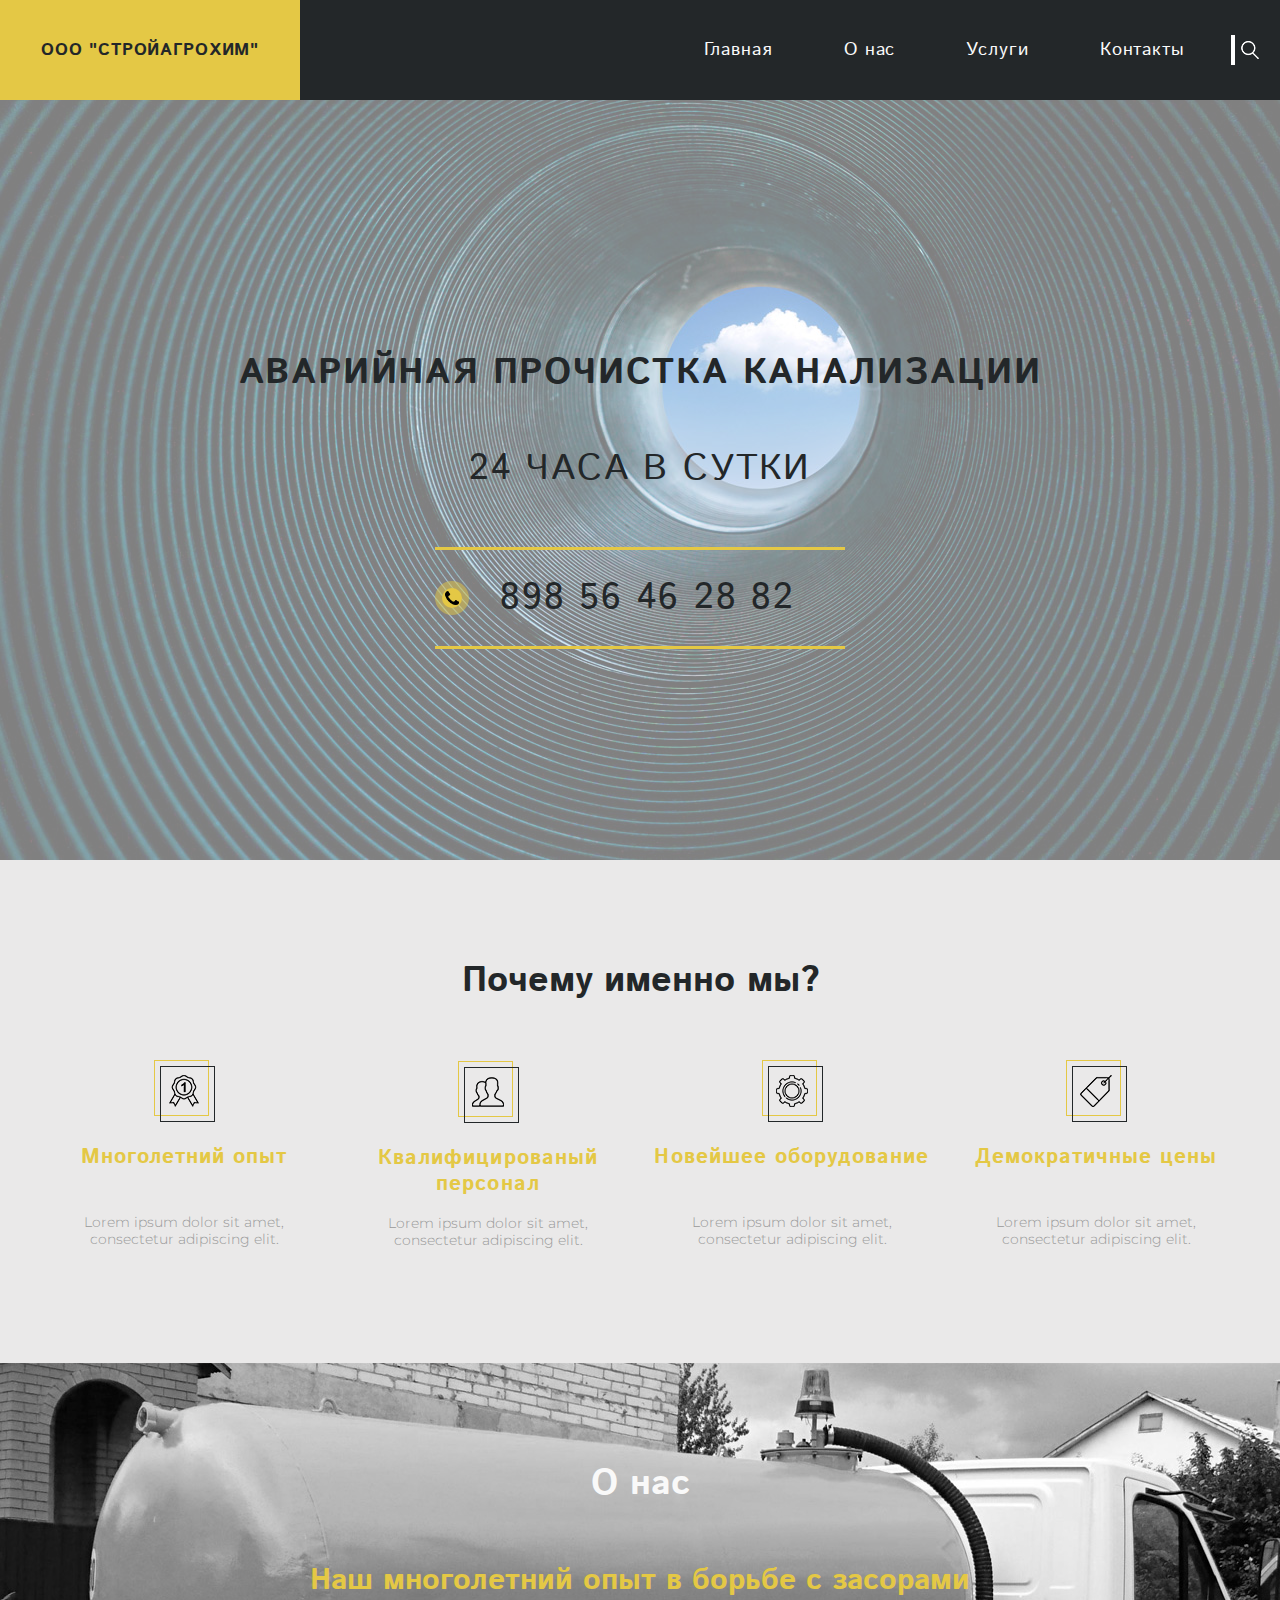
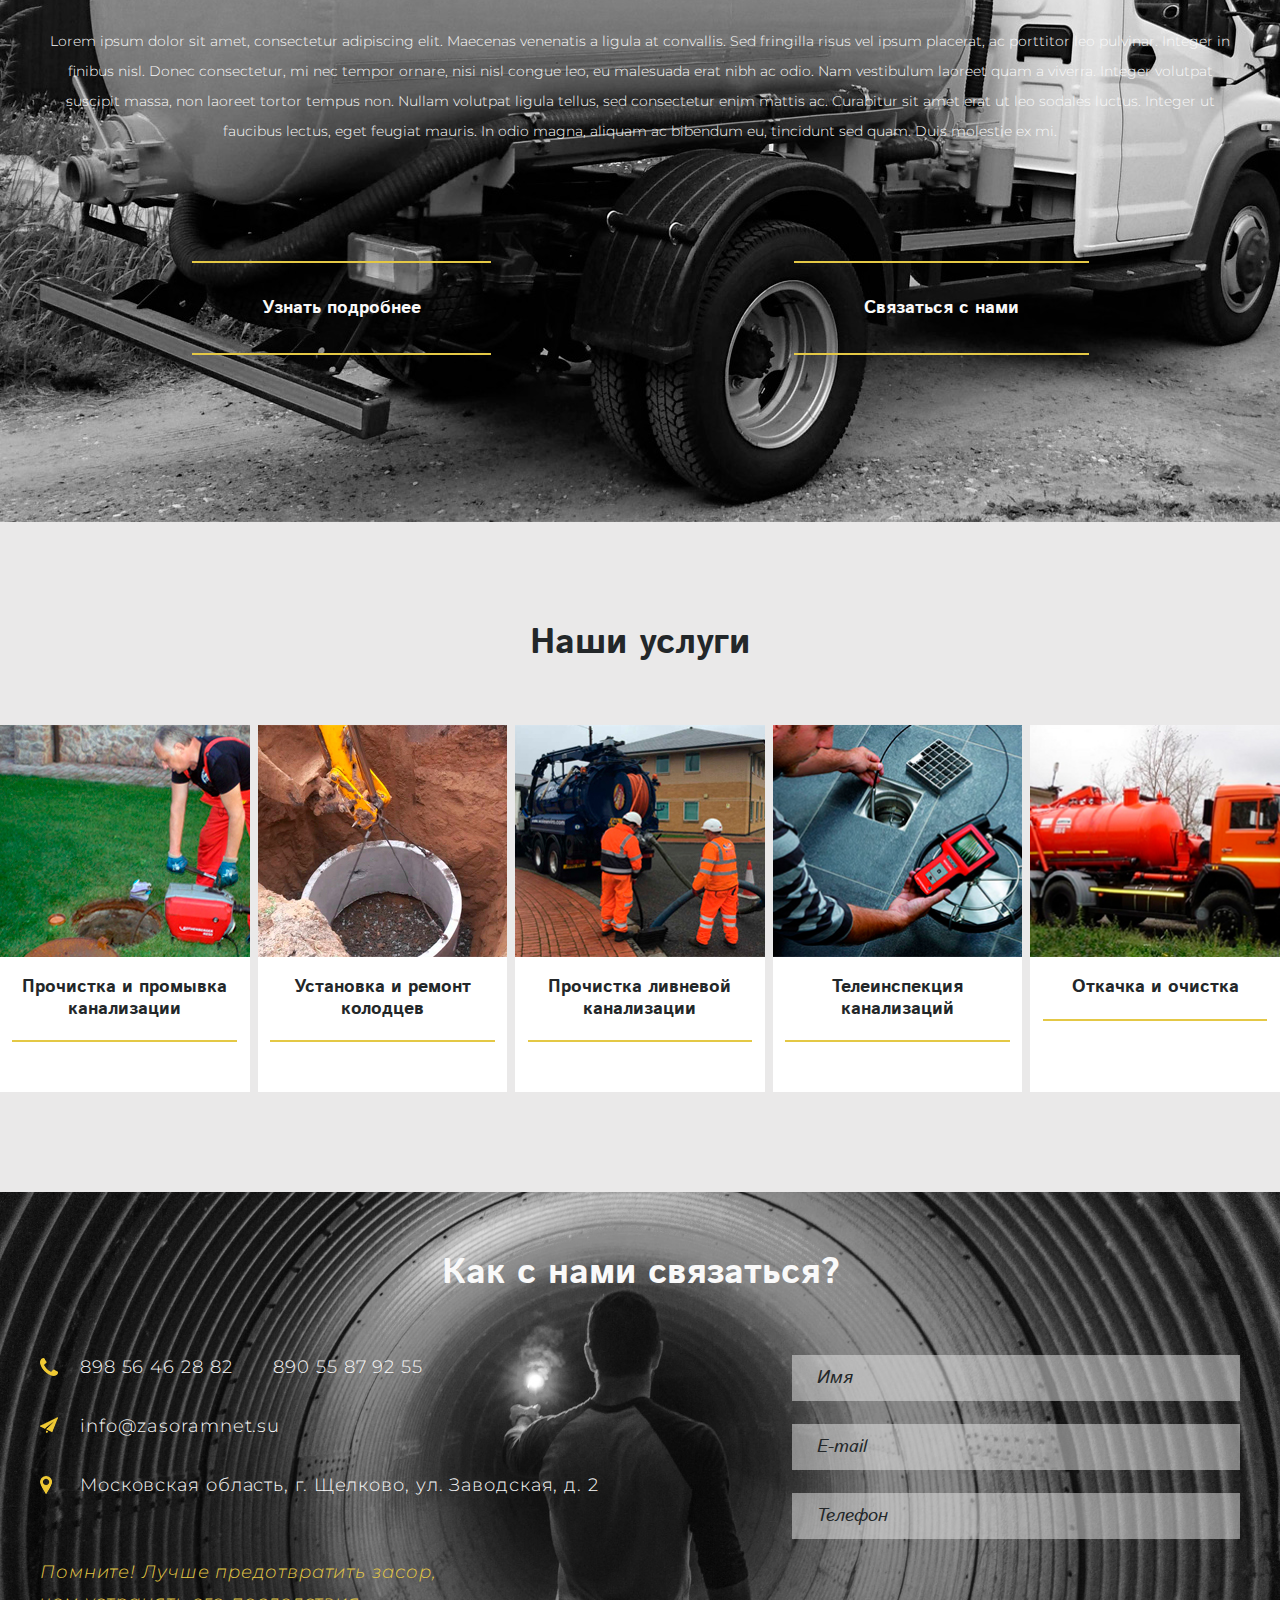
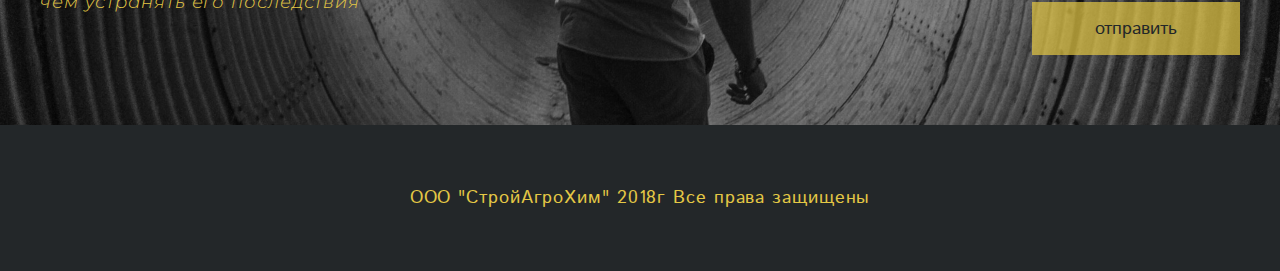
==== commit d87648a5: "Adaptive" ====
--- a/index.html
+++ b/index.html
@@ -179,6 +179,7 @@
     </div>
   </footer>
   
-  <script src=""></script>
+  <script src="js/jquery-3.2.1.min.js"></script>
+  <script src="js/script.js"></script>
 </body>
 </html>--- a/css/style.min.css
+++ b/css/style.min.css
@@ -1,2 +1,2 @@
 /*! normalize.css v4.1.1 | MIT License | github.com/necolas/normalize.css */
-html{font-family:sans-serif;-ms-text-size-adjust:100%;-webkit-text-size-adjust:100%;-webkit-box-sizing:border-box;box-sizing:border-box}body{margin:0;width:100%;max-width:100%;font-family:"Istok Web","Arial",sans-serif;font-size:16px;line-height:36px;font-weight:400;color:#666;display:-webkit-box;display:-ms-flexbox;display:flex;-webkit-box-orient:vertical;-webkit-box-direction:normal;-ms-flex-direction:column;flex-direction:column;min-height:100vh}article,aside,details,figcaption,figure,footer,header,main,menu,nav,section,summary{display:block}audio,canvas,progress,video{display:inline-block}audio:not([controls]){display:none;height:0}progress,sub,sup{vertical-align:baseline}[hidden],template{display:none}a{background-color:transparent;-webkit-text-decoration-skip:objects;text-decoration:none;color:inherit}a:active,a:hover{outline-width:0}abbr[title]{border-bottom:none;-webkit-text-decoration:underline dotted;text-decoration:underline dotted}b,strong{font-weight:bolder}dfn{font-style:italic}h1{font-size:2em;margin:.67em 0}mark{background-color:#ff0;color:#000}small{font-size:80%}sub,sup{font-size:75%;line-height:0;position:relative}sub{bottom:-.25em}sup{top:-.5em}img{border-style:none;max-width:100%;height:auto}svg:not(:root){overflow:hidden}code,kbd,pre,samp{font-family:monospace,monospace;font-size:1em}hr{-webkit-box-sizing:content-box;box-sizing:content-box;height:0}button,input,select,textarea{margin:0}select{font:inherit}optgroup{font-weight:700}button,hr,input{overflow:visible}button,select{text-transform:none}[type=reset],[type=submit],button,html [type=button]{-webkit-appearance:button}[type=button]::-moz-focus-inner,[type=reset]::-moz-focus-inner,[type=submit]::-moz-focus-inner,button::-moz-focus-inner{border-style:none;padding:0}[type=button]:-moz-focusring,[type=reset]:-moz-focusring,[type=submit]:-moz-focusring,button:-moz-focusring{outline:1px dotted ButtonText}fieldset{border:1px solid silver;margin:0 2px;padding:.35em .625em .75em}legend{color:inherit;display:table;max-width:100%;white-space:normal}textarea{overflow:auto}[type=checkbox],[type=radio],legend{-webkit-box-sizing:border-box;box-sizing:border-box;padding:0}[type=number]::-webkit-inner-spin-button,[type=number]::-webkit-outer-spin-button{height:auto}[type=search]{-webkit-appearance:textfield;outline-offset:-2px}[type=search]::-webkit-search-cancel-button,[type=search]::-webkit-search-decoration{-webkit-appearance:none}::-webkit-input-placeholder{color:inherit;opacity:.54}::-webkit-file-upload-button{-webkit-appearance:button;font:inherit}.reset,figure{margin:0;padding:0}.visually-hidden{position:absolute;width:1px;height:1px;margin:-1px;border:0;padding:0;clip:rect(0 0 0 0);overflow:hidden}.transition{-webkit-transition:ease-out .3s;transition:ease-out .3s}.footer{margin-top:auto}*,:after,:before{-webkit-box-sizing:inherit;box-sizing:inherit}button,input,textarea{font:inherit;border:0;outline:0}button{padding:0;cursor:pointer;background-color:transparent}.title,h2{margin-top:0;margin-bottom:60px;text-align:center;font-size:36px;line-height:1.2;color:#232729;font-weight:700}.subtitle,h3{font-size:21px;line-height:26px;color:#e4c845;font-weight:700;letter-spacing:.05em}.wrapper{width:1230px;padding-left:15px;padding-right:15px;margin-left:auto;margin-right:auto}.header,.logo{display:-webkit-box;display:-ms-flexbox;display:flex;-webkit-box-align:center;-ms-flex-align:center;align-items:center}.header{position:fixed;z-index:1000;top:0;left:0;right:0;-webkit-box-pack:justify;-ms-flex-pack:justify;justify-content:space-between;background-color:#232729}.logo{width:300px;height:100px;-webkit-box-pack:center;-ms-flex-pack:center;justify-content:center;color:#232729;font-size:17px;line-height:30px;font-weight:700;letter-spacing:.05em;text-transform:uppercase;background-color:#e4c845}.logo p{margin:0}.menu{margin-left:auto;margin-right:15px}.menu__btn{display:none}.menu__list{margin:0;padding:0;list-style-type:none;display:-webkit-box;display:-ms-flexbox;display:flex;-webkit-box-pack:end;-ms-flex-pack:end;justify-content:flex-end;-webkit-box-align:center;-ms-flex-align:center;align-items:center}.menu__item{margin-left:10px}.menu__link{display:block;padding:15px 30px;color:#fafafa;font-size:18px;line-height:30px;letter-spacing:.05em;border-right:1px solid transparent;-webkit-transition:ease-out .3s;transition:ease-out .3s}.menu__link--active,.menu__link:active,.menu__link:hover{color:#232729;background-color:#e4c845;border-color:#333;-webkit-transition:ease-out .3s;transition:ease-out .3s}.search{display:-webkit-box;display:-ms-flexbox;display:flex;-webkit-box-pack:end;-ms-flex-pack:end;justify-content:flex-end;-webkit-box-align:center;-ms-flex-align:center;align-items:center;margin-right:15px}.search:hover .search__input,.search__input{-webkit-transition:ease-out .3s;transition:ease-out .3s}.search:hover .search__input{margin-right:10px;padding:0 10px;max-width:150px}.search__input{max-width:0;width:150px;height:30px}.promo,.search__btn{background-repeat:no-repeat;background-position:center}.search__btn{width:30px;height:30px;background-image:url(../img/icon-search.png);background-size:18px 18px}.promo{position:relative;z-index:5;min-height:860px;padding-top:355px;text-align:center;color:#232729;background-image:url(../img/bg-main.jpg);background-size:cover}.promo::before{content:"";position:absolute;z-index:-1;top:0;left:0;right:0;bottom:0;background-color:rgba(255,255,255,.5)}.promo h1{margin-top:0;margin-bottom:60px;font-weight:700}.promo h1,.promo span,.promo__phone{font-size:36px;letter-spacing:.05em;text-transform:uppercase}.promo span{margin-bottom:60px;display:block}.promo__phone{position:relative;display:inline-block;margin-left:auto;margin-right:auto;padding:30px 50px 30px 65px;border-bottom:3px solid #e4c845;border-top:3px solid #e4c845}.promo__phone::after,.promo__phone::before{content:"";position:absolute;top:50%;-webkit-transform:translateY(-50%);transform:translateY(-50%);border-radius:50%}.promo__phone::before{background-color:rgba(228,200,69,.5);left:0;width:34px;height:34px}.promo__phone::after{left:7px;width:20px;height:20px;background-color:#e4c845;background-image:url(../img/icon-phone.png);background-size:14px 14px;background-position:center;background-repeat:no-repeat}.why{padding-top:100px;padding-bottom:100px;background-color:#eae9e9}.why__list{margin:0;padding:0;list-style-type:none;display:-webkit-box;display:-ms-flexbox;display:flex;-webkit-box-pack:justify;-ms-flex-pack:justify;justify-content:space-between;-webkit-box-align:baseline;-ms-flex-align:baseline;align-items:baseline}.why__item{width:24%;text-align:center}.about p,.why__item p{font-family:"Montserrat","Arial",sans-serif;font-size:14px;font-weight:300}.why__item p{margin-top:0;padding-left:10px;padding-right:10px;color:#999;line-height:1.2}.why__item .subtitle{min-height:60px;margin-bottom:10px}.why__img{position:relative;display:-webkit-box;display:-ms-flexbox;display:flex;-webkit-box-pack:center;-ms-flex-pack:center;justify-content:center;-webkit-box-align:center;-ms-flex-align:center;align-items:center;margin-bottom:25px;width:55px;height:56px;margin-left:auto;margin-right:auto}.why__img::after,.why__img::before{content:"";position:absolute;top:-3px;left:-3px;width:55px;height:56px;border:1px solid #e4c845}.why__img::after{top:3px;left:3px;border:1px solid #232729}.about{min-height:759px;padding-top:100px;padding-bottom:100px;text-align:center;background-image:url(../../img/bg-2.jpg);background-repeat:no-repeat;background-position:center;background-size:cover}.about,.about .title{color:#f9f9f9}.about p{line-height:30px}.about .about__title{font-family:"Istok Web","Arial",sans-serif;font-size:30px;font-weight:700;color:#e4c845}.about__links{display:-webkit-box;display:-ms-flexbox;display:flex;-ms-flex-pack:distribute;justify-content:space-around;-webkit-box-align:center;-ms-flex-align:center;align-items:center;margin-top:115px}.about__link{display:block;padding:30px 70px;font-size:18px;font-weight:700;line-height:30px;border-top:2px solid #e4c845;border-bottom:2px solid #e4c845;-webkit-transition:ease-out .3s;transition:ease-out .3s}.service{padding-top:100px;padding-bottom:100px;background-color:#eae9e9}.service__list{margin:0;padding:0;list-style-type:none;display:-webkit-box;display:-ms-flexbox;display:flex;-webkit-box-pack:justify;-ms-flex-pack:justify;justify-content:space-between;-webkit-box-align:stretch;-ms-flex-align:stretch;align-items:stretch}.service__item{position:relative;width:19.5%;padding-bottom:50px;background-color:#fff}.service__item:hover .service__overlay{opacity:1;-webkit-transition:ease-out .3s;transition:ease-out .3s}.service__title{width:90%;margin:0 auto;padding-top:20px;padding-bottom:20px;font-size:18px;line-height:1.2;font-weight:700;color:#232729;text-align:center;border-bottom:2px solid #e4c845}.service__overlay{display:-webkit-box;display:-ms-flexbox;display:flex;position:absolute;z-index:5;top:0;left:0;right:0;bottom:0;padding:30px;-webkit-box-orient:vertical;-webkit-box-direction:normal;-ms-flex-direction:column;flex-direction:column;-webkit-box-pack:center;-ms-flex-pack:center;justify-content:center;-webkit-box-align:center;-ms-flex-align:center;align-items:center;color:#f9f9f9;text-align:center;background-color:rgba(35,39,41,.9);opacity:0;-webkit-transition:ease-out .3s;transition:ease-out .3s}.service__info{margin-top:0;margin-bottom:30px;font-family:"Montserrat","Arial",sans-serif;font-size:16px;line-height:24px;font-weight:300}.service__link{display:block;padding:10px 30px;font-size:18px;line-height:1;border-top:1px solid #e4c845;border-bottom:1px solid #e4c845;-webkit-transition:ease-out .3s;transition:ease-out .3s}.about__link:active,.about__link:hover,.service__link:active,.service__link:hover{color:#e4c845;-webkit-transition:ease-out .3s;transition:ease-out .3s}.service__img{width:100%;height:232px;display:-webkit-box;display:-ms-flexbox;display:flex;-webkit-box-pack:center;-ms-flex-pack:center;justify-content:center;-webkit-box-align:center;-ms-flex-align:center;align-items:center;overflow:hidden}.service__img img{display:block;height:100%;max-width:none;-o-object-fit:cover;object-fit:cover}+html{font-family:sans-serif;-ms-text-size-adjust:100%;-webkit-text-size-adjust:100%;-webkit-box-sizing:border-box;box-sizing:border-box}body{margin:0;width:100%;max-width:100%;font-family:"Istok Web","Arial",sans-serif;font-size:16px;line-height:36px;font-weight:400;color:#666;display:-webkit-box;display:-ms-flexbox;display:flex;-webkit-box-orient:vertical;-webkit-box-direction:normal;-ms-flex-direction:column;flex-direction:column;min-height:100vh}article,aside,details,figcaption,figure,footer,header,main,menu,nav,section,summary{display:block}audio,canvas,progress,video{display:inline-block}audio:not([controls]){display:none;height:0}progress,sub,sup{vertical-align:baseline}[hidden],template{display:none}a{background-color:transparent;-webkit-text-decoration-skip:objects;text-decoration:none;color:inherit}a:active,a:hover{outline-width:0}abbr[title]{border-bottom:none;-webkit-text-decoration:underline dotted;text-decoration:underline dotted}b,strong{font-weight:bolder}dfn{font-style:italic}h1{font-size:2em;margin:.67em 0}mark{background-color:#ff0;color:#000}small{font-size:80%}sub,sup{font-size:75%;line-height:0;position:relative}sub{bottom:-.25em}sup{top:-.5em}img{border-style:none;max-width:100%;height:auto}svg:not(:root){overflow:hidden}code,kbd,pre,samp{font-family:monospace,monospace;font-size:1em}hr{-webkit-box-sizing:content-box;box-sizing:content-box;height:0}button,input,select,textarea{margin:0}select{font:inherit}optgroup{font-weight:700}button,hr,input{overflow:visible}button,select{text-transform:none}[type=reset],[type=submit],button,html [type=button]{-webkit-appearance:button}[type=button]::-moz-focus-inner,[type=reset]::-moz-focus-inner,[type=submit]::-moz-focus-inner,button::-moz-focus-inner{border-style:none;padding:0}[type=button]:-moz-focusring,[type=reset]:-moz-focusring,[type=submit]:-moz-focusring,button:-moz-focusring{outline:1px dotted ButtonText}fieldset{border:1px solid silver;margin:0 2px;padding:.35em .625em .75em}legend{color:inherit;display:table;max-width:100%;white-space:normal}textarea{overflow:auto}[type=checkbox],[type=radio],legend{-webkit-box-sizing:border-box;box-sizing:border-box;padding:0}[type=number]::-webkit-inner-spin-button,[type=number]::-webkit-outer-spin-button{height:auto}[type=search]{-webkit-appearance:textfield;outline-offset:-2px}[type=search]::-webkit-search-cancel-button,[type=search]::-webkit-search-decoration{-webkit-appearance:none}::-webkit-input-placeholder{color:inherit;opacity:.54}::-webkit-file-upload-button{-webkit-appearance:button;font:inherit}.reset,figure{margin:0;padding:0}.visually-hidden{position:absolute;width:1px;height:1px;margin:-1px;border:0;padding:0;clip:rect(0 0 0 0);overflow:hidden}.transition{-webkit-transition:ease-out .3s;transition:ease-out .3s}.footer{margin-top:auto}*,:after,:before{-webkit-box-sizing:inherit;box-sizing:inherit}button,input,textarea{font:inherit;border:0;outline:0}button{padding:0;cursor:pointer;background-color:transparent}.title,h2{margin-top:0;margin-bottom:60px;text-align:center;font-size:36px;line-height:1.2;color:#232729;font-weight:700}.subtitle,h3{font-size:21px;line-height:26px;color:#e4c845;font-weight:700;letter-spacing:.05em}.wrapper{width:1230px;padding-left:15px;padding-right:15px;margin-left:auto;margin-right:auto}.header,.logo{display:-webkit-box;display:-ms-flexbox;display:flex;-webkit-box-align:center;-ms-flex-align:center;align-items:center}.header{position:fixed;z-index:1000;top:0;left:0;right:0;-webkit-box-pack:justify;-ms-flex-pack:justify;justify-content:space-between;background-color:#232729}.logo{width:300px;height:100px;-webkit-box-pack:center;-ms-flex-pack:center;justify-content:center;color:#232729;font-size:17px;line-height:30px;font-weight:700;letter-spacing:.05em;text-transform:uppercase;background-color:#e4c845}.logo p{margin:0}.menu{margin-left:auto;margin-right:15px}.menu__btn{display:none}.menu__list{margin:0;padding:0;list-style-type:none;display:-webkit-box;display:-ms-flexbox;display:flex;-webkit-box-pack:end;-ms-flex-pack:end;justify-content:flex-end;-webkit-box-align:center;-ms-flex-align:center;align-items:center}.menu__item{margin-left:10px}.menu__link{display:block;padding:15px 30px;color:#fafafa;font-size:18px;line-height:30px;letter-spacing:.05em;border-right:1px solid transparent;-webkit-transition:ease-out .3s;transition:ease-out .3s}.menu__link--active,.menu__link:active,.menu__link:hover{color:#232729;background-color:#e4c845;border-color:#333;-webkit-transition:ease-out .3s;transition:ease-out .3s}.search{display:-webkit-box;display:-ms-flexbox;display:flex;-webkit-box-pack:end;-ms-flex-pack:end;justify-content:flex-end;-webkit-box-align:center;-ms-flex-align:center;align-items:center;margin-right:15px}.search:hover .search__input,.search__input{-webkit-transition:ease-out .3s;transition:ease-out .3s}.search:hover .search__input{margin-right:10px;padding:0 10px;max-width:150px}.search__input{max-width:0;width:150px;height:30px}.promo,.search__btn{background-repeat:no-repeat;background-position:center}.search__btn{width:30px;height:30px;background-image:url(../img/icon-search.png);background-size:18px 18px}.promo{position:relative;z-index:5;min-height:860px;padding-top:355px;text-align:center;color:#232729;background-image:url(../img/bg-main.jpg);background-size:cover}.promo::before{content:"";position:absolute;z-index:-1;top:0;left:0;right:0;bottom:0;background-color:rgba(255,255,255,.5)}.promo h1{margin-top:0;margin-bottom:60px;font-weight:700}.promo h1,.promo span,.promo__phone{font-size:36px;letter-spacing:.05em;text-transform:uppercase}.promo span{margin-bottom:60px;display:block}.promo__phone{position:relative;display:inline-block;margin-left:auto;margin-right:auto;padding:30px 50px 30px 65px;border-bottom:3px solid #e4c845;border-top:3px solid #e4c845}.promo__phone::after,.promo__phone::before{content:"";position:absolute;top:50%;-webkit-transform:translateY(-50%);transform:translateY(-50%);border-radius:50%}.promo__phone::before{background-color:rgba(228,200,69,.5);left:0;width:34px;height:34px}.promo__phone::after{left:7px;width:20px;height:20px;background-color:#e4c845;background-image:url(../img/icon-phone.png);background-size:14px 14px;background-position:center;background-repeat:no-repeat}.why{padding-top:100px;padding-bottom:100px;background-color:#eae9e9}.why__list{margin:0;padding:0;list-style-type:none;display:-webkit-box;display:-ms-flexbox;display:flex;-webkit-box-pack:justify;-ms-flex-pack:justify;justify-content:space-between;-webkit-box-align:baseline;-ms-flex-align:baseline;align-items:baseline}.why__item{width:24%;text-align:center}.about p,.why__item p{font-family:"Montserrat","Arial",sans-serif;font-size:14px;font-weight:300}.why__item p{margin-top:0;padding-left:10px;padding-right:10px;color:#999;line-height:1.2}.why__item .subtitle{min-height:60px;margin-bottom:10px}.why__img{position:relative;display:-webkit-box;display:-ms-flexbox;display:flex;-webkit-box-pack:center;-ms-flex-pack:center;justify-content:center;-webkit-box-align:center;-ms-flex-align:center;align-items:center;margin-bottom:25px;width:55px;height:56px;margin-left:auto;margin-right:auto}.why__img::after,.why__img::before{content:"";position:absolute;top:-3px;left:-3px;width:55px;height:56px;border:1px solid #e4c845}.why__img::after{top:3px;left:3px;border:1px solid #232729}.about{min-height:759px;padding-top:100px;padding-bottom:100px;text-align:center;background-image:url(../../img/bg-2.jpg);background-repeat:no-repeat;background-position:center;background-size:cover}.about,.about .title{color:#f9f9f9}.about p{line-height:30px}.about .about__title{font-family:"Istok Web","Arial",sans-serif;font-size:30px;font-weight:700;color:#e4c845}.about__links{display:-webkit-box;display:-ms-flexbox;display:flex;-ms-flex-pack:distribute;justify-content:space-around;-webkit-box-align:center;-ms-flex-align:center;align-items:center;margin-top:115px}.about__link{display:block;padding:30px 70px;font-size:18px;font-weight:700;line-height:30px;border-top:2px solid #e4c845;border-bottom:2px solid #e4c845;-webkit-transition:ease-out .3s;transition:ease-out .3s}.service{padding-top:100px;padding-bottom:100px;background-color:#eae9e9}.service__list{margin:0;padding:0;list-style-type:none;display:-webkit-box;display:-ms-flexbox;display:flex;-webkit-box-pack:justify;-ms-flex-pack:justify;justify-content:space-between;-webkit-box-align:stretch;-ms-flex-align:stretch;align-items:stretch}.service__item{position:relative;width:19.5%;padding-bottom:50px;background-color:#fff}.service__item:hover .service__overlay{opacity:1;-webkit-transition:ease-out .3s;transition:ease-out .3s}.service__title{width:90%;margin:0 auto;padding-top:20px;padding-bottom:20px;font-size:18px;line-height:1.2;font-weight:700;color:#232729;text-align:center;border-bottom:2px solid #e4c845}.service__overlay{display:-webkit-box;display:-ms-flexbox;display:flex;position:absolute;z-index:5;top:0;left:0;right:0;bottom:0;padding:30px;-webkit-box-orient:vertical;-webkit-box-direction:normal;-ms-flex-direction:column;flex-direction:column;-webkit-box-pack:center;-ms-flex-pack:center;justify-content:center;-webkit-box-align:center;-ms-flex-align:center;align-items:center;color:#f9f9f9;text-align:center;background-color:rgba(35,39,41,.9);opacity:0;-webkit-transition:ease-out .3s;transition:ease-out .3s}.service__info{margin-top:0;margin-bottom:30px;font-family:"Montserrat","Arial",sans-serif;font-size:16px;line-height:24px;font-weight:300}.service__link{display:block;padding:10px 30px;font-size:18px;line-height:1;border-top:1px solid #e4c845;border-bottom:1px solid #e4c845;-webkit-transition:ease-out .3s;transition:ease-out .3s}.about__link:active,.about__link:hover,.contacts__info a:active,.contacts__info a:hover,.service__link:active,.service__link:hover{color:#e4c845;-webkit-transition:ease-out .3s;transition:ease-out .3s}.service__img{width:100%;height:232px;display:-webkit-box;display:-ms-flexbox;display:flex;-webkit-box-pack:center;-ms-flex-pack:center;justify-content:center;-webkit-box-align:center;-ms-flex-align:center;align-items:center;overflow:hidden}.service__img img{display:block;height:100%;max-width:none;-o-object-fit:cover;object-fit:cover}.contacts{padding-top:60px;padding-bottom:70px;background-image:url(../img/bg-3.jpg);background-repeat:no-repeat;background-position:center;background-size:cover}.contacts .title{color:#f9f9f9}.contacts__wrap{display:-webkit-box;display:-ms-flexbox;display:flex;-webkit-box-pack:justify;-ms-flex-pack:justify;justify-content:space-between;-webkit-box-align:start;-ms-flex-align:start;align-items:flex-start}.contacts__info{width:50%;color:#f9f9f9;font-family:"Montserrat","Arial",sans-serif;font-size:18px;line-height:24px;font-weight:300;letter-spacing:.05em;-webkit-transition:ease-out .3s;transition:ease-out .3s}.contacts__form{width:448px}.contacts__input{width:100%;height:46px;margin-bottom:23px;padding:0 25px;color:#232729;font-size:18px;line-height:24px;font-weight:300;background-color:rgba(234,233,233,.5)}.contacts__input::-webkit-input-placeholder{opacity:1;font-style:italic}.contacts__input:-ms-input-placeholder,.contacts__input::-ms-input-placeholder{opacity:1;font-style:italic}.contacts__input::placeholder{opacity:1;font-style:italic}.contacts__btn{width:208px;height:53px;float:right;margin-top:40px;color:#232729;font-size:18px;background-color:rgba(228,200,69,.7);-webkit-transition:ease-out .3s;transition:ease-out .3s}.contacts__btn:active,.contacts__btn:hover{background-color:#e4c845;-webkit-transition:ease-out .3s;transition:ease-out .3s}.contacts__address,.contacts__mail,.contacts__phones{position:relative;padding-left:40px;margin-bottom:35px}.contacts__address::before,.contacts__mail::before,.contacts__phones::before{content:"";position:absolute;top:3px;left:0;width:18px;height:18px;background-image:url(../img/icon-phone-yellow.png);background-repeat:no-repeat}.contacts__phones a{margin-right:35px}.contacts__address,.contacts__mail{display:block}.contacts__address::before,.contacts__mail::before{height:16px;background-image:url(../img/icon-mail.png)}.contacts__address{margin-bottom:60px;font-style:normal}.contacts__address::before{width:12px;height:18px;background-image:url(../img/icon-location.png)}.contacts__note,.footer{color:#e4c845;line-height:30px}.contacts__note{font-style:italic}.footer{padding-top:40px;padding-bottom:40px;background-color:#232729;text-align:center;font-size:18px;letter-spacing:.05em}